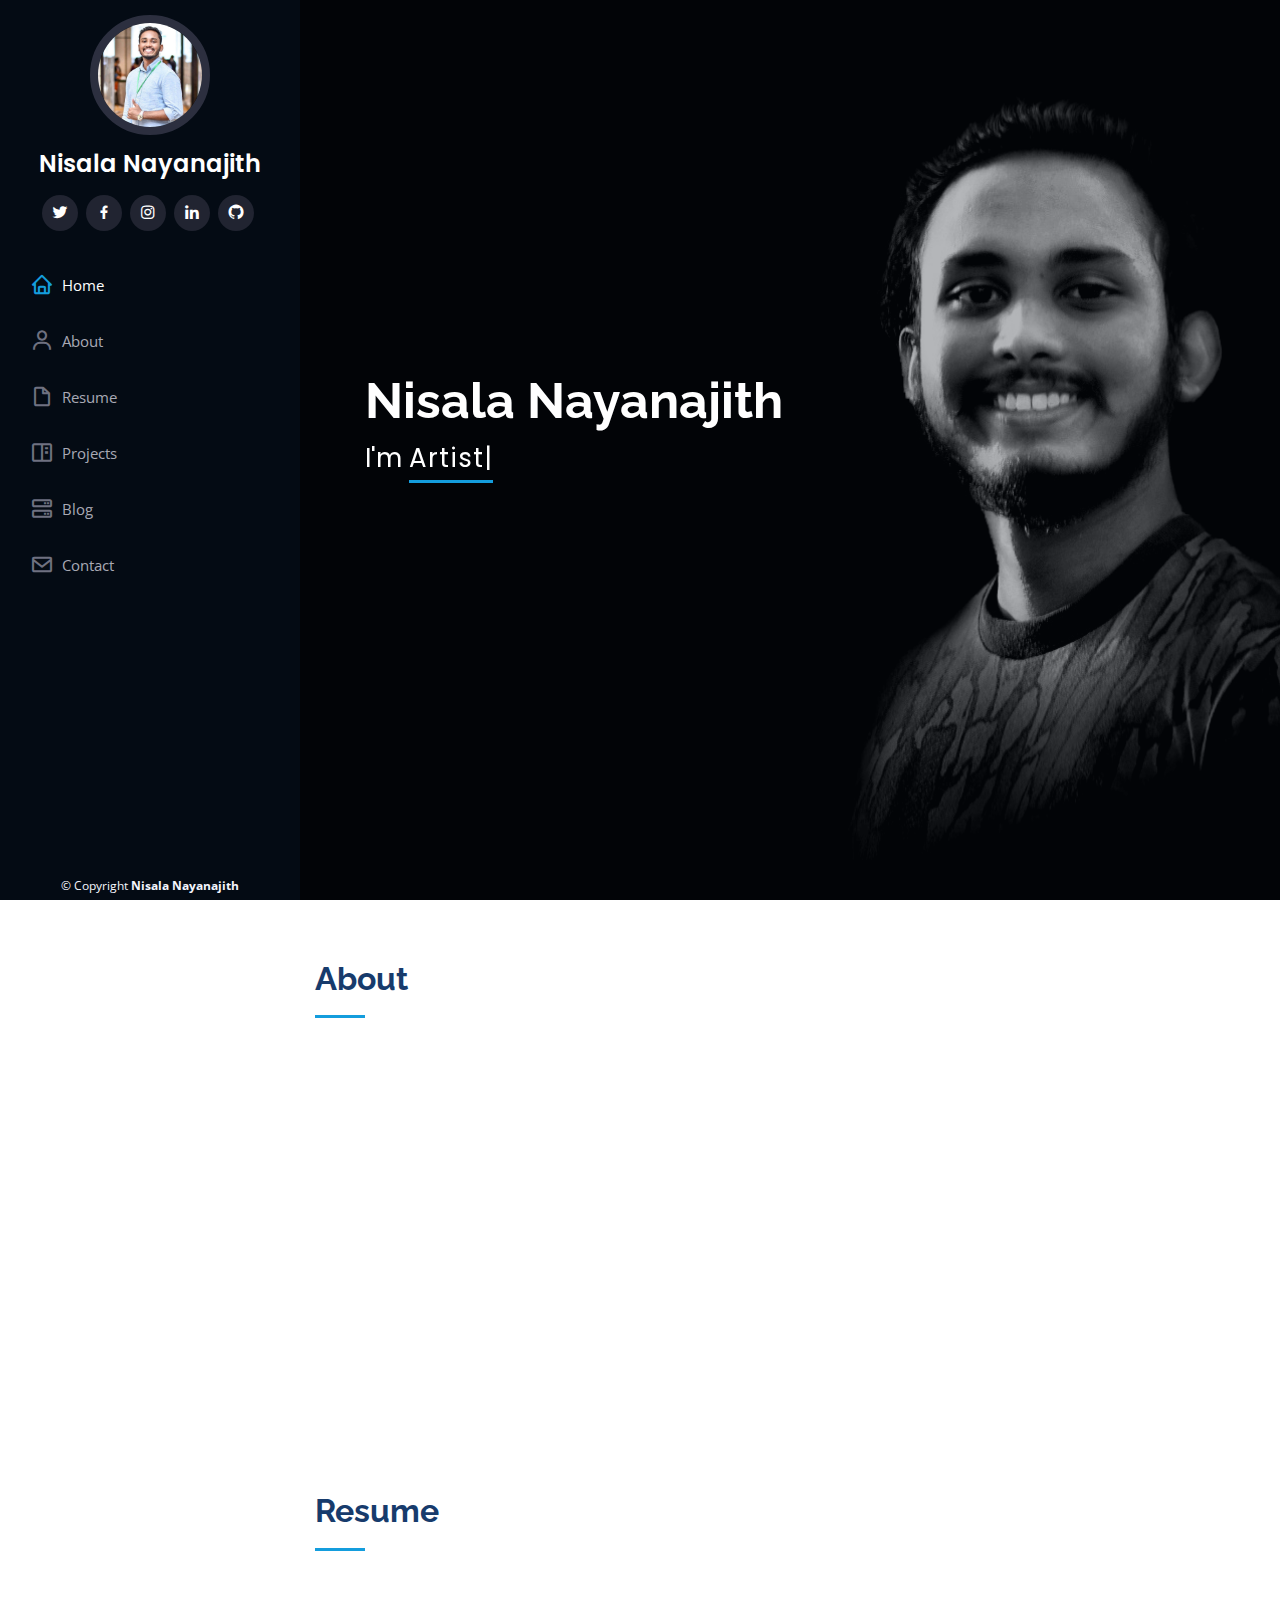
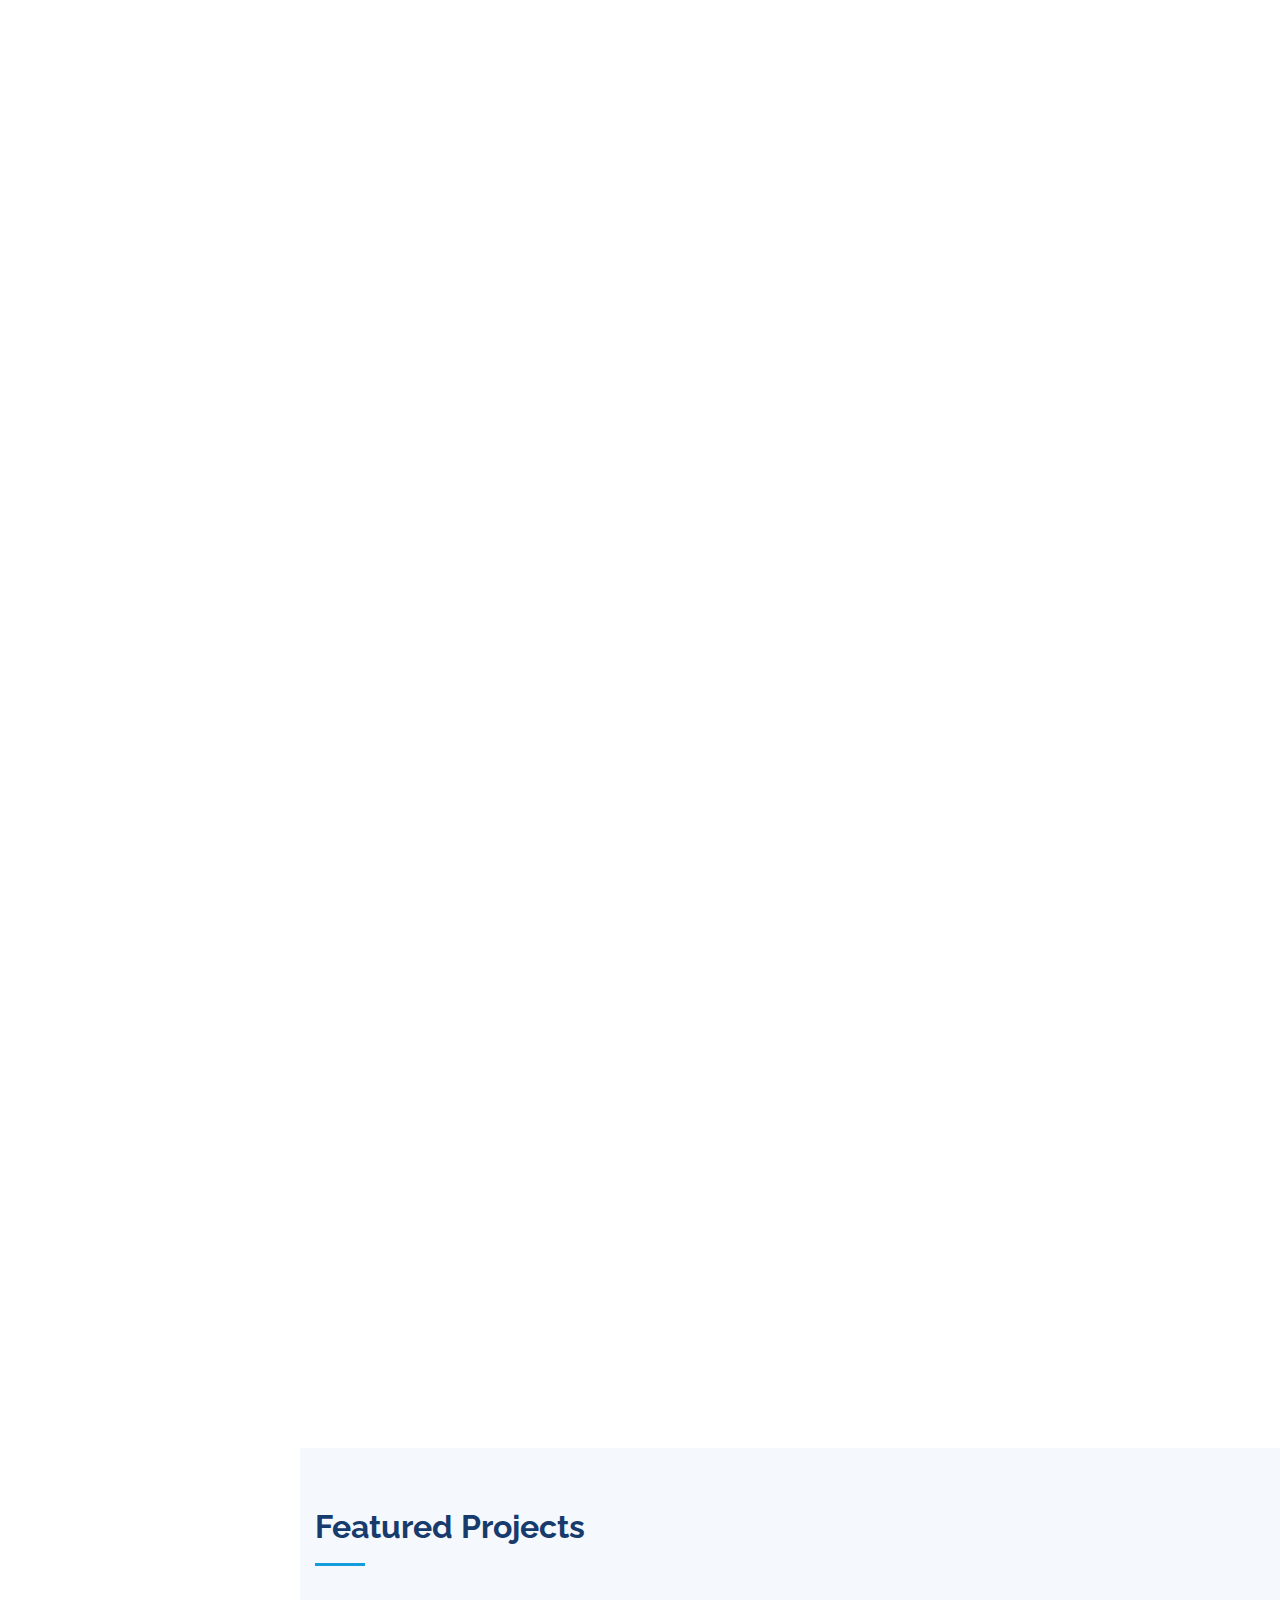
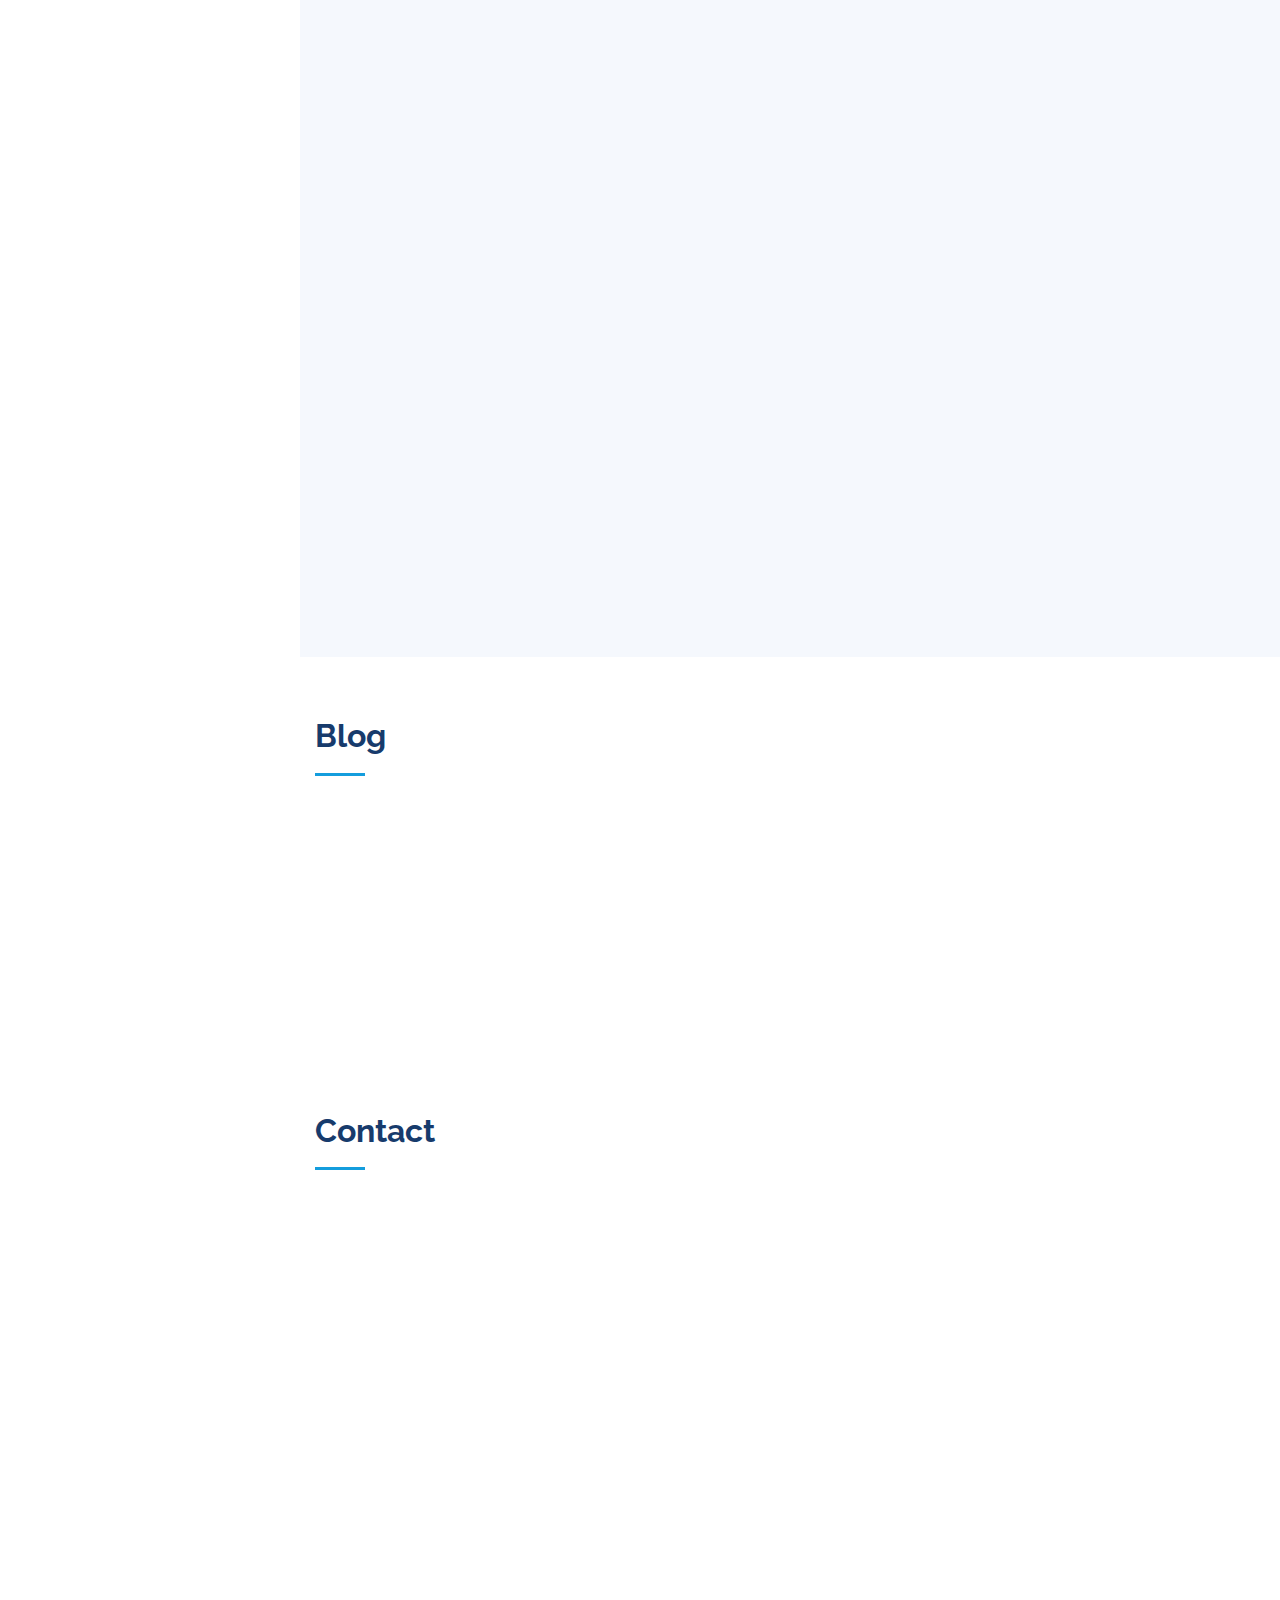
==== index.html @ 91b45dc5 "Add files via upload" ====
<!DOCTYPE html>
<html lang="en">

<head>
  <meta charset="utf-8">
  <meta content="width=device-width, initial-scale=1.0" name="viewport">

  <title>Nisala Nayanajith - Home</title>
  <meta content="" name="description">
  <meta content="" name="keywords">

  <!-- Favicons -->
  <link href="assets/img/bnw.png" rel="icon">
  <link href="assets/img/bnw11.png" rel="Nisala">

  <!-- Google Fonts -->
  <link href="https://fonts.googleapis.com/css?family=Open+Sans:300,300i,400,400i,600,600i,700,700i|Raleway:300,300i,400,400i,500,500i,600,600i,700,700i|Poppins:300,300i,400,400i,500,500i,600,600i,700,700i" rel="stylesheet">

  <!-- Vendor CSS Files -->
  <link href="assets/vendor/bootstrap/css/bootstrap.min.css" rel="stylesheet">
  <link href="assets/vendor/icofont/icofont.min.css" rel="stylesheet">
  <link href="assets/vendor/boxicons/css/boxicons.min.css" rel="stylesheet">
  <link href="assets/vendor/venobox/venobox.css" rel="stylesheet">
  <link href="assets/vendor/owl.carousel/assets/owl.carousel.min.css" rel="stylesheet">
  <link href="assets/vendor/aos/aos.css" rel="stylesheet">

  <!-- Template Main CSS File -->
  <link href="assets/css/style.css" rel="stylesheet">


</head>

<body>

  <!-- ======= Mobile nav toggle button ======= -->
  <button type="button" class="mobile-nav-toggle d-xl-none"><i class="icofont-navigation-menu"></i></button>

  <!-- ======= Header ======= -->
  <header id="header">
    <div class="d-flex flex-column">

      <div class="profile">
        <img src="assets/img/profile-img.jpg" alt="" class="img-fluid rounded-circle">
        <h1 class="text-light"><a href="index.html">Nisala Nayanajith</a></h1>
        <div class="social-links mt-3 text-center">
          <a href="https://twitter.com/Nisala96" class="twitter" target="_blank"><i class="bx bxl-twitter"></i></a>
          <a href="https://www.facebook.com/nisala.nayanajith" class="facebook" target="_blank"><i class="bx bxl-facebook"></i></a>
          <a href="https://www.instagram.com/nisala_nayanajith" class="instagram" target="_blank"><i class="bx bxl-instagram"></i></a>
          <a href="https://www.linkedin.com/in/nisala-nayanajith-a3826479" class="linkedin" target="_blank"><i class="bx bxl-linkedin"></i></a>
          <a href="https://github.com/Nisala123" class="github" target="_blank"><i class="bx bxl-github"></i></a>
        </div>
      </div>

      <nav class="nav-menu">
        <ul>
          <li class="active"><a href="index.html"><i class="bx bx-home"></i> <span>Home</span></a></li>
          <li><a href="#about"><i class="bx bx-user"></i> <span>About</span></a></li>
          <li><a href="#resume"><i class="bx bx-file-blank"></i> <span>Resume</span></a></li>
          <li><a href="#portfolio"><i class="bx bx-book-content"></i> Projects</a></li>
          <li><a href="#services"><i class="bx bx-server"></i> Blog</a></li>
          <li><a href="#contact"><i class="bx bx-envelope"></i> Contact</a></li>

        </ul>
      </nav><!-- .nav-menu -->
      <button type="button" class="mobile-nav-toggle d-xl-none"><i class="icofont-navigation-menu"></i></button>

    </div>
  </header><!-- End Header -->

  <!-- ======= Hero Section ======= -->
  <section id="hero" class="d-flex flex-column justify-content-center align-items-center">
    <div class="hero-container" data-aos="fade-in">
      <h1>Nisala Nayanajith</h1>
      <p>I'm <span class="typed" data-typed-items="Artist, Developer, Freelancer, Writer"></span></p>
    </div>
  </section><!-- End Hero -->

  <main id="main">

    <!-- ======= About Section ======= -->
    <section id="about" class="about">
      <div class="container">

        <div class="section-title">
          <h2>About</h2>
          
        </div>

        <div class="row">
          <div class="col-lg-4" data-aos="fade-right">
            <img src="assets/img/profile-img.jpg" class="img-fluid" alt="">
          </div>
          <div class="col-lg-8 pt-4 pt-lg-0 content" data-aos="fade-left">
            
            
            <div class="col-lg-8 pt-4 pt-lg-0 content" data-aos="fade-left">
              
              <p class="font-italic" style="text-align: justify;">
                I'm an undergraduate student (BICT) (Hons) at Rajarata University of Sri Lanka. 
                President of ATIT Rajarata (Association of Technology IT). Also, I'm a Web developer, 
                Android App Developer, Blog writer, Keyboard player and young improving portrait artist and 
                excellent in common sense with decision making abilities.
              </p> 
                <div class="labels">
                 <span class="label success">Java (Spring Boot)</span>
                 <span class="label success">PHP (Laravel Framework)</span><br><br>
                 <span class="label success">Android development</span>
                <span class="label success">UI/UX Design</span>
                <span class="label success">REACT</span><br><br>
                <span class="label success">HTML5/CSS/Javascript</span>
                <span class="label success">Bootstrap 4</span>
               </div>
            </div>
            
          
          </div>
        </div>

      </div>
    </section><!-- End About Section -->



    <!-- ======= Resume Section ======= -->
    <section id="resume" class="resume">
      <div class="container">

        <div class="section-title">
          <h2>Resume</h2>
        </div>

        <div class="row">
          <div class="col-lg-6" data-aos="fade-up">
            <h3 class="resume-title">Sumary</h3>
            <div class="resume-item pb-0">
              <h4>Nisala Nayanajith</h4>
              <p><em>A Developer who can work with PHP, Android, REACT, Node.js. Especially I am kind of a person that can learn fast anything or adapt to any situation with self-motivation. Also, I am a young portrait artist with a creative soul. </em></p>
            
            </div>

            <h3 class="resume-title">Education</h3>
            <div class="resume-item">
              <h4>Undergraduate at Rajarata University of Sri Lanka</h4>
              <h5>2016 - Present</h5>
              <p><em>(BICT) in Information Communication Technology.</em></p>
            </div>
            <div class="resume-item">
              <h4>Diploma certificate for Computer Hardware course</h4>
              <h5>2013</h5>
              <p><em>National Youth Council</em></p>
            </div>
          </div>
          <div class="col-lg-6" data-aos="fade-up" data-aos-delay="100">
            <h3 class="resume-title">Professional Experience</h3>
            <div class="resume-item">
              <h4>Technical Officer</h4>
              <h5>May 2016–Aug 2016</h5>
              <p><em>Prime Engineering Lanka PVT LTD</em></p>
              
                <p>An engineering service company. I was work with a project that engineering service provides to Airtel company. 
                  Maintaining and fixing the issues of Airtel telecommunication towers.</p>
              
            </div>
            <div class="resume-item">
              <h4>Technician</h4>
              <h5>Sep 2016–Dec 2016</h5>
              <p><em>Abans IT Service Department</em></p>
              <p>Worked as an IT Technician at Abans IT Service Department. 
                Solving all the issues belongs to computers and customer care services.</p>
            </div>
          </div>
          <div class="col-lg-6" data-aos="fade-up">
            <h3 class="resume-title">Activities</h3>
            <div class="resume-item">
              <h4>Participants - Codesprint 4.0 </h4>
              <h5>2019</h5>
              <p><em>IEEE Student Branch of IIT</em></p>
            </div>
            <div class="resume-item">
              <h4>Participants - Global Game Jam Sri Lanka </h4>
              <h5>2020</h5>
              <p><em>Arimac & Unity Sri Lanka</em></p>
            </div>
            <div class="resume-item">
              <h4>Participants - Mobitel’s SMART SRI LANKA Hackathon</h4>
              <h5>2019</h5>
              <p><em>Mobitel Innovation Center</em></p>
            </div>
            <div class="resume-item">
              <h4>Semi Finals - HackX | Inter-University Startup Challange</h4>
              <h5>2019</h5>
              <p><em>University of Kelaniya</em></p>
            </div>
            <div class="resume-item">
              <h4>SIGHT - Peafowls Project </h4>
              <h5>2019</h5>
              <p><em>Cooperative research project with Hong Kong University</em></p>
            </div>
            <div class="resume-item">
              <h4>Participation for “Smart Agriculture Logic and Workshop”</h4>
              <h5>2019</h5>
              <p><em>Movenpick Hotel Colombo</em></p>
            </div>
          </div>

           <div class="col-lg-6" data-aos="fade-up" data-aos-delay="100">  
              <div class="row"> 
                <div class="column">
                  <img src="assets/img/activities/1.jpg" style="width:100%">
                  <img src="assets/img/activities/2.jpg" style="width:100%">
                  <img src="assets/img/activities/3.jpg" style="width:100%">
                  <img src="assets/img/activities/4.jpg" style="width:100%">
                  <img src="assets/img/activities/5.jpg" style="width:100%">
                  <img src="assets/img/activities/6.jpg" style="width:100%">
                  <img src="assets/img/activities/7.jpg" style="width:100%">
                  <img src="assets/img/activities/8.jpg" style="width:100%">
                  <img src="assets/img/activities/9.jpg" style="width:100%">
                </div>
              </div>
            </div>
         
        </div>

      </div>
    </section><!-- End Resume Section -->

    <!-- ======= Portfolio Section ======= -->
    <section id="portfolio" class="portfolio section-bg">
      <div class="container">

        <div class="section-title">
          <h2>Featured Projects</h2>
        </div>

        <div class="row" data-aos="fade-up">
          <div class="col-lg-12 d-flex justify-content-center">
            <ul id="portfolio-flters">
              <li data-filter="*" class="filter-active">All</li>
              <li data-filter=".filter-app">App</li>
              <li data-filter=".filter-card">Exe</li>
              <li data-filter=".filter-web">Web</li>
            </ul>
          </div>
        </div>

        <div class="row portfolio-container" data-aos="fade-up" data-aos-delay="100">

          <div class="col-lg-4 col-md-6 portfolio-item filter-app">
            <div class="portfolio-wrap">
              <img src="assets/img/portfolio/portfolio-1.jpg" class="img-fluid" alt="">
              <div class="portfolio-links">
                <a href="assets/img/portfolio/portfolio-1.jpg" data-gall="portfolioGallery" class="venobox" title="App 1"><i class="bx bx-plus"></i></a>
                <a href="project-details.html" title="More Details"><i class="bx bx-link"></i></a>
              </div>
            </div>
          </div>

          <div class="col-lg-4 col-md-6 portfolio-item filter-web">
            <div class="portfolio-wrap">
              <img src="assets/img/portfolio/portfolio-2.jpg" class="img-fluid" alt="">
              <div class="portfolio-links">
                <a href="assets/img/portfolio/portfolio-2.jpg" data-gall="portfolioGallery" class="venobox" title="Web 3"><i class="bx bx-plus"></i></a>
                <a href="project-details2.html" title="More Details"><i class="bx bx-link"></i></a>
              </div>
            </div>
          </div>

          <div class="col-lg-4 col-md-6 portfolio-item filter-card">
            <div class="portfolio-wrap">
              <img src="assets/img/portfolio/portfolio-4.jpg" class="img-fluid" alt="">
              <div class="portfolio-links">
                <a href="assets/img/portfolio/portfolio-4.jpg" data-gall="portfolioGallery" class="venobox" title="Card 2"><i class="bx bx-plus"></i></a>
                <a href="project-details3.html" title="More Details"><i class="bx bx-link"></i></a>
              </div>
            </div>
          </div>

          <div class="col-lg-4 col-md-6 portfolio-item filter-web">
            <div class="portfolio-wrap">
              <img src="assets/img/portfolio/portfolio-5.jpg" class="img-fluid" alt="">
              <div class="portfolio-links">
                <a href="assets/img/portfolio/portfolio-5.jpg" data-gall="portfolioGallery" class="venobox" title="Web 2"><i class="bx bx-plus"></i></a>
                <a href="project-details4.html" title="More Details"><i class="bx bx-link"></i></a>
              </div>
            </div>
          </div>

         

        </div>

      </div>
    </section><!-- End Portfolio Section -->

    <!-- ======= Services Section ======= -->
    <section id="services" class="services">
      <div class="container">

        <div class="section-title">
          <h2>Blog</h2>
        </div>

        <div class="row">
          <div class="col-lg-4 col-md-6 icon-box" data-aos="fade-up">
            <div class="icon"><i class="icofont-pencil"></i></div>
            <h4 class="title"><a href="https://journal.eeefa.org/2019/10/03/goprohero8/" target="_blank">Web Content Writer and Designer</a></h4>
            <p class="description">EEEFA - Empowering Equal Education for All</p>
            <img src="assets/img/portfolio/article1.jpg" class="img-fluid" alt="">
            <div class="portfolio-links">
              <a href="https://journal.eeefa.org/2019/10/03/goprohero8/" title="More Details" target="_blank"><i class="bx bx-link"></i></a>
            </div>
          </div>
          
        </div>

      </div>
    </section><!-- End Services Section -->

    <!-- ======= Contact Section ======= -->
    <section id="contact" class="contact">
      <div class="container">

        <div class="section-title">
          <h2>Contact</h2>
        </div>

        <div class="row" data-aos="fade-in">

          <div class="col-lg-5 d-flex align-items-stretch">
            <div class="info">
              <div class="address">
                <i class="icofont-google-map"></i>
                <h4>Location:</h4>
                <p>Piliyandala, Colombo, Sri Lanka</p>
              </div>

              <div class="email">
                <i class="icofont-envelope"></i>
                <h4>Email:</h4>
                <p>nisalanayanajith123@gmail.com</p>
              </div>

              <div class="phone">
                <i class="icofont-phone"></i>
                <h4>Call:</h4>
                <p>+94 71 79 72 463</p>
              </div>

              <iframe src="https://www.google.com/maps/embed?pb=!1m18!1m12!1m3!1d63389.39078839419!2d79.90128971978807!3d6.789689324441973!2m3!1f0!2f0!3f0!3m2!1i1024!2i768!4f13.1!3m3!1m2!1s0x3ae24f91d281cc5d%3A0xea4b2fcd3ce0e74e!2sPiliyandala!5e0!3m2!1sen!2slk!4v1606382629806!5m2!1sen!2slk" frameborder="0" style="border:0; width: 100%; height: 290px;" allowfullscreen></iframe>
            </div>

          </div>

          <div class="col-lg-7 mt-5 mt-lg-0 d-flex align-items-stretch">
            <form action="https://formspree.io/f/xvovbkyz" method="post" role="form" >
              <div class="form-row">
                <div class="form-group col-md-6">
                  <label for="name">Your Name</label>
                  <input type="text" name="name" class="form-control" id="name" data-rule="minlen:4" data-msg="Please enter at least 4 chars" />
                  
                </div>
                <div class="form-group col-md-6">
                  <label for="name">Your Email</label>
                  <input type="email" class="form-control" name="email" id="email" data-rule="email" data-msg="Please enter a valid email" />
                  
                </div>
              </div>
              <div class="form-group">
                <label for="name">Subject</label>
                <input type="text" class="form-control" name="subject" id="subject" data-rule="minlen:4" data-msg="Please enter at least 8 chars of subject" />
                
              </div>
              <div class="form-group">
                <label for="name">Message</label>
                <textarea class="form-control" name="message" rows="10" data-rule="required" data-msg="Please write something for us"></textarea>
                
              </div>
          
              <div><button type="submit" class="button">Send Message</button></div>
            </form>
          </div>

        </div>

      </div>
    </section><!-- End Contact Section -->
    <!-- ======= Footer ======= -->
  <footer id="footer">
    <div class="container">
      <div class="copyright">
        &copy; Copyright <strong><span>Nisala Nayanajith</span></strong>
      </div>
    </div>
  </footer>
  
  <!-- End  Footer -->


  </main><!-- End #main -->

  

  <a href="#" class="back-to-top"><i class="icofont-simple-up"></i></a>

  <!-- Vendor JS Files -->
  <script src="assets/vendor/jquery/jquery.min.js"></script>
  <script src="assets/vendor/bootstrap/js/bootstrap.bundle.min.js"></script>
  <script src="assets/vendor/jquery.easing/jquery.easing.min.js"></script>
  <script src="assets/vendor/php-email-form/validate.js"></script>
  <script src="assets/vendor/waypoints/jquery.waypoints.min.js"></script>
  <script src="assets/vendor/counterup/counterup.min.js"></script>
  <script src="assets/vendor/isotope-layout/isotope.pkgd.min.js"></script>
  <script src="assets/vendor/venobox/venobox.min.js"></script>
  <script src="assets/vendor/owl.carousel/owl.carousel.min.js"></script>
  <script src="assets/vendor/typed.js/typed.min.js"></script>
  <script src="assets/vendor/aos/aos.js"></script>

  <!-- Template Main JS File -->
  <script src="assets/js/main.js"></script>

</body>

</html>
---- assets/vendor/venobox/venobox.css ----
/* ------ venobox.css --------*/
.vbox-overlay *, .vbox-overlay *:before, .vbox-overlay *:after{
    -webkit-backface-visibility: hidden;
    -webkit-box-sizing:border-box;
    -moz-box-sizing:border-box;
    box-sizing:border-box;
}
.vbox-overlay * { 
    -webkit-backface-visibility: visible;
    backface-visibility: visible;
}
.vbox-overlay{
    display: -webkit-flex;
    display: flex;
    -webkit-flex-direction: column;
    flex-direction: column;
    -webkit-justify-content: center;
    justify-content: center;
    -webkit-align-items: center;
    align-items: center;
    position: fixed;
    left: 0;
    top: 0;
    bottom: 0;
    right: 0;
    z-index: 999999;
}

/* ----- navigation ----- */
.vbox-title{
    width: 100%;
    height: 40px;
    float: left;
    text-align: center;
    line-height: 28px;
    font-size: 12px;
    padding: 6px 50px;
    overflow: hidden;
    position: fixed;
    display: none;
    left: 0;
    z-index: 89;
}
.vbox-close{
    cursor: pointer;
    position: fixed;
    top: -1px;
    right: 0;
    width: 50px;
    height: 40px;
    padding: 6px;
    display: block;
    background-position:10px center;
    overflow: hidden;
    font-size: 24px;
    line-height: 1;
    text-align: center;
    z-index: 99;
}
.vbox-left{
    cursor: pointer;
    position: fixed;
    left: 0;
    height: 40px;
    overflow: hidden;
    line-height: 28px;
    font-size: 12px;
    z-index: 99;
    display: flex;
    align-items:center;
}
.vbox-num{
    display: inline-block;
    margin: 6px 0 6px 15px;
}
/* ----- Social share ----- */
.vbox-share{
    line-height: 28px;
    font-size: 12px;
    overflow: hidden;
    position: fixed;
    left: 0;
    z-index: 98;
    display: flex;
    align-items:center;
    justify-content: center;
    width: 100%;
    text-align: center;
}
.vbox-share svg{
    max-height: 28px;
    width: 28px;
    z-index: 10;
    margin-left: 12px;
    margin-top: 6px;
    margin-bottom: 6px;
    vertical-align: middle;
}


/* ----- navigation ARROWS ----- */
.vbox-next, .vbox-prev{
    position: fixed;
    top: 50%;
    margin-top: -15px;
    overflow: hidden;
    cursor: pointer;
    display: block;
    width: 45px;
    height: 45px;
    z-index: 99;
}
.vbox-next span, .vbox-prev span{
    position: relative;
    width: 20px;
    height: 20px;
    border: 2px solid transparent;
    border-top-color: #B6B6B6;
    border-right-color: #B6B6B6;
    text-indent: -100px;
    position: absolute;
    top: 8px;
    display: block;
}
.vbox-prev{
    left: 15px;
}
.vbox-next{
    right: 15px;
}
.vbox-prev span{
    left: 10px;
    -ms-transform: rotate(-135deg);
    -webkit-transform: rotate(-135deg);
    transform: rotate(-135deg);
}
.vbox-next span{
    -ms-transform: rotate(45deg);
    -webkit-transform: rotate(45deg);
    transform: rotate(45deg);
    right: 10px;
}
/* ------- inline window ------ */
.vbox-inline{
    width: 420px;
    height: 315px;
    height: 70vh;
    padding: 10px;
    background: #fff;
    margin: 0 auto;
    overflow: auto;
    text-align: left;
}
/* ------- Video & iFrames window ------ */
.venoframe{
    max-width: 100%;
    width: 100%;
    border: none;
    width: 100%;
    height: 260px;
    height: 70vh;
}
.venoframe.vbvid{
    height: 260px;
}
@media (min-width: 768px) {
    .venoframe, .vbox-inline{
        width: 90%;
        height: 360px;
        height: 70vh;
    }
    .venoframe.vbvid{
        width: 640px;
        height: 360px;
    }
}
@media (min-width: 992px) {
    .venoframe, .vbox-inline{
        max-width: 1200px;
        width: 80%;
        height: 540px;
        height: 70vh;
    }
    .venoframe.vbvid{
        width: 960px;
        height: 540px;
    }
}
/* 
Please do NOT edit this part! 
or at least read this note: http://i.imgur.com/7C0ws9e.gif
*/
.vbox-open{
    overflow: hidden;
}
.vbox-container{
    position: absolute;
    left: 0;
    right: 0;
    top: 0;
    bottom: 0;
    overflow-x: hidden;
    overflow-y: scroll;
    overflow-scrolling: touch;
    -webkit-overflow-scrolling: touch;
    z-index: 20;
    max-height: 100%;

}

.vbox-content{
    text-align: center;
    float: left;
    width: 100%;
    position: relative;
    overflow: hidden;
    padding: 20px 4%;
}
.vbox-container img{
    max-width: 100%;
    height: auto;
}
.vbox-figlio{
    box-shadow: 0 0 12px rgba(0,0,0,0.19), 0 6px 6px rgba(0,0,0,0.23);
    max-width: 100%;
    text-align: initial;
}
img.vbox-figlio{
    -webkit-user-select: none;
-khtml-user-select: none;
-moz-user-select: none;
-o-user-select: none;
user-select: none;
}
.vbox-content.swipe-left{
    margin-left: -200px !important;
}
.vbox-content.swipe-right{
    margin-left: 200px !important;
}
.vbox-animated{
    webkit-transition: margin 300ms ease-out;
    transition: margin 300ms ease-out;
}

/* ---------- preloader ----------
 * SPINKIT 
 * http://tobiasahlin.com/spinkit/
-------------------------------- */
.sk-double-bounce,.sk-rotating-plane{width:40px;height:40px;margin:40px auto}.sk-rotating-plane{background-color:#333;-webkit-animation:sk-rotatePlane 1.2s infinite ease-in-out;animation:sk-rotatePlane 1.2s infinite ease-in-out}@-webkit-keyframes sk-rotatePlane{0%{-webkit-transform:perspective(120px) rotateX(0) rotateY(0);transform:perspective(120px) rotateX(0) rotateY(0)}50%{-webkit-transform:perspective(120px) rotateX(-180.1deg) rotateY(0);transform:perspective(120px) rotateX(-180.1deg) rotateY(0)}100%{-webkit-transform:perspective(120px) rotateX(-180deg) rotateY(-179.9deg);transform:perspective(120px) rotateX(-180deg) rotateY(-179.9deg)}}@keyframes sk-rotatePlane{0%{-webkit-transform:perspective(120px) rotateX(0) rotateY(0);transform:perspective(120px) rotateX(0) rotateY(0)}50%{-webkit-transform:perspective(120px) rotateX(-180.1deg) rotateY(0);transform:perspective(120px) rotateX(-180.1deg) rotateY(0)}100%{-webkit-transform:perspective(120px) rotateX(-180deg) rotateY(-179.9deg);transform:perspective(120px) rotateX(-180deg) rotateY(-179.9deg)}}.sk-double-bounce{position:relative}.sk-double-bounce .sk-child{width:100%;height:100%;border-radius:50%;background-color:#333;opacity:.6;position:absolute;top:0;left:0;-webkit-animation:sk-doubleBounce 2s infinite ease-in-out;animation:sk-doubleBounce 2s infinite ease-in-out}.sk-chasing-dots .sk-child,.sk-spinner-pulse,.sk-three-bounce .sk-child{background-color:#333;border-radius:100%}.sk-double-bounce .sk-double-bounce2{-webkit-animation-delay:-1s;animation-delay:-1s}@-webkit-keyframes sk-doubleBounce{0%,100%{-webkit-transform:scale(0);transform:scale(0)}50%{-webkit-transform:scale(1);transform:scale(1)}}@keyframes sk-doubleBounce{0%,100%{-webkit-transform:scale(0);transform:scale(0)}50%{-webkit-transform:scale(1);transform:scale(1)}}.sk-wave{margin:40px auto;width:50px;height:40px;text-align:center;font-size:10px}.sk-wave .sk-rect{background-color:#333;height:100%;width:6px;display:inline-block;-webkit-animation:sk-waveStretchDelay 1.2s infinite ease-in-out;animation:sk-waveStretchDelay 1.2s infinite ease-in-out}.sk-wave .sk-rect1{-webkit-animation-delay:-1.2s;animation-delay:-1.2s}.sk-wave .sk-rect2{-webkit-animation-delay:-1.1s;animation-delay:-1.1s}.sk-wave .sk-rect3{-webkit-animation-delay:-1s;animation-delay:-1s}.sk-wave .sk-rect4{-webkit-animation-delay:-.9s;animation-delay:-.9s}.sk-wave .sk-rect5{-webkit-animation-delay:-.8s;animation-delay:-.8s}@-webkit-keyframes sk-waveStretchDelay{0%,100%,40%{-webkit-transform:scaleY(.4);transform:scaleY(.4)}20%{-webkit-transform:scaleY(1);transform:scaleY(1)}}@keyframes sk-waveStretchDelay{0%,100%,40%{-webkit-transform:scaleY(.4);transform:scaleY(.4)}20%{-webkit-transform:scaleY(1);transform:scaleY(1)}}.sk-wandering-cubes{margin:40px auto;width:40px;height:40px;position:relative}.sk-wandering-cubes .sk-cube{background-color:#333;width:10px;height:10px;position:absolute;top:0;left:0;-webkit-animation:sk-wanderingCube 1.8s ease-in-out -1.8s infinite both;animation:sk-wanderingCube 1.8s ease-in-out -1.8s infinite both}.sk-chasing-dots,.sk-spinner-pulse{width:40px;height:40px;margin:40px auto}.sk-wandering-cubes .sk-cube2{-webkit-animation-delay:-.9s;animation-delay:-.9s}@-webkit-keyframes sk-wanderingCube{0%{-webkit-transform:rotate(0);transform:rotate(0)}25%{-webkit-transform:translateX(30px) rotate(-90deg) scale(.5);transform:translateX(30px) rotate(-90deg) scale(.5)}50%{-webkit-transform:translateX(30px) translateY(30px) rotate(-179deg);transform:translateX(30px) translateY(30px) rotate(-179deg)}50.1%{-webkit-transform:translateX(30px) translateY(30px) rotate(-180deg);transform:translateX(30px) translateY(30px) rotate(-180deg)}75%{-webkit-transform:translateX(0) translateY(30px) rotate(-270deg) scale(.5);transform:translateX(0) translateY(30px) rotate(-270deg) scale(.5)}100%{-webkit-transform:rotate(-360deg);transform:rotate(-360deg)}}@keyframes sk-wanderingCube{0%{-webkit-transform:rotate(0);transform:rotate(0)}25%{-webkit-transform:translateX(30px) rotate(-90deg) scale(.5);transform:translateX(30px) rotate(-90deg) scale(.5)}50%{-webkit-transform:translateX(30px) translateY(30px) rotate(-179deg);transform:translateX(30px) translateY(30px) rotate(-179deg)}50.1%{-webkit-transform:translateX(30px) translateY(30px) rotate(-180deg);transform:translateX(30px) translateY(30px) rotate(-180deg)}75%{-webkit-transform:translateX(0) translateY(30px) rotate(-270deg) scale(.5);transform:translateX(0) translateY(30px) rotate(-270deg) scale(.5)}100%{-webkit-transform:rotate(-360deg);transform:rotate(-360deg)}}.sk-spinner-pulse{-webkit-animation:sk-pulseScaleOut 1s infinite ease-in-out;animation:sk-pulseScaleOut 1s infinite ease-in-out}@-webkit-keyframes sk-pulseScaleOut{0%{-webkit-transform:scale(0);transform:scale(0)}100%{-webkit-transform:scale(1);transform:scale(1);opacity:0}}@keyframes sk-pulseScaleOut{0%{-webkit-transform:scale(0);transform:scale(0)}100%{-webkit-transform:scale(1);transform:scale(1);opacity:0}}.sk-chasing-dots{position:relative;text-align:center;-webkit-animation:sk-chasingDotsRotate 2s infinite linear;animation:sk-chasingDotsRotate 2s infinite linear}.sk-chasing-dots .sk-child{width:60%;height:60%;display:inline-block;position:absolute;top:0;-webkit-animation:sk-chasingDotsBounce 2s infinite ease-in-out;animation:sk-chasingDotsBounce 2s infinite ease-in-out}.sk-chasing-dots .sk-dot2{top:auto;bottom:0;-webkit-animation-delay:-1s;animation-delay:-1s}@-webkit-keyframes sk-chasingDotsRotate{100%{-webkit-transform:rotate(360deg);transform:rotate(360deg)}}@keyframes sk-chasingDotsRotate{100%{-webkit-transform:rotate(360deg);transform:rotate(360deg)}}@-webkit-keyframes sk-chasingDotsBounce{0%,100%{-webkit-transform:scale(0);transform:scale(0)}50%{-webkit-transform:scale(1);transform:scale(1)}}@keyframes sk-chasingDotsBounce{0%,100%{-webkit-transform:scale(0);transform:scale(0)}50%{-webkit-transform:scale(1);transform:scale(1)}}.sk-three-bounce{margin:40px auto;width:80px;text-align:center}.sk-three-bounce .sk-child{width:20px;height:20px;display:inline-block;-webkit-animation:sk-three-bounce 1.4s ease-in-out 0s infinite both;animation:sk-three-bounce 1.4s ease-in-out 0s infinite both}.sk-circle .sk-child:before,.sk-fading-circle .sk-circle:before{display:block;border-radius:100%;content:'';background-color:#333}.sk-three-bounce .sk-bounce1{-webkit-animation-delay:-.32s;animation-delay:-.32s}.sk-three-bounce .sk-bounce2{-webkit-animation-delay:-.16s;animation-delay:-.16s}@-webkit-keyframes sk-three-bounce{0%,100%,80%{-webkit-transform:scale(0);transform:scale(0)}40%{-webkit-transform:scale(1);transform:scale(1)}}@keyframes sk-three-bounce{0%,100%,80%{-webkit-transform:scale(0);transform:scale(0)}40%{-webkit-transform:scale(1);transform:scale(1)}}.sk-circle{margin:40px auto;width:40px;height:40px;position:relative}.sk-circle .sk-child{width:100%;height:100%;position:absolute;left:0;top:0}.sk-circle .sk-child:before{margin:0 auto;width:15%;height:15%;-webkit-animation:sk-circleBounceDelay 1.2s infinite ease-in-out both;animation:sk-circleBounceDelay 1.2s infinite ease-in-out both}.sk-circle .sk-circle2{-webkit-transform:rotate(30deg);-ms-transform:rotate(30deg);transform:rotate(30deg)}.sk-circle .sk-circle3{-webkit-transform:rotate(60deg);-ms-transform:rotate(60deg);transform:rotate(60deg)}.sk-circle .sk-circle4{-webkit-transform:rotate(90deg);-ms-transform:rotate(90deg);transform:rotate(90deg)}.sk-circle .sk-circle5{-webkit-transform:rotate(120deg);-ms-transform:rotate(120deg);transform:rotate(120deg)}.sk-circle .sk-circle6{-webkit-transform:rotate(150deg);-ms-transform:rotate(150deg);transform:rotate(150deg)}.sk-circle .sk-circle7{-webkit-transform:rotate(180deg);-ms-transform:rotate(180deg);transform:rotate(180deg)}.sk-circle .sk-circle8{-webkit-transform:rotate(210deg);-ms-transform:rotate(210deg);transform:rotate(210deg)}.sk-circle .sk-circle9{-webkit-transform:rotate(240deg);-ms-transform:rotate(240deg);transform:rotate(240deg)}.sk-circle .sk-circle10{-webkit-transform:rotate(270deg);-ms-transform:rotate(270deg);transform:rotate(270deg)}.sk-circle .sk-circle11{-webkit-transform:rotate(300deg);-ms-transform:rotate(300deg);transform:rotate(300deg)}.sk-circle .sk-circle12{-webkit-transform:rotate(330deg);-ms-transform:rotate(330deg);transform:rotate(330deg)}.sk-circle .sk-circle2:before{-webkit-animation-delay:-1.1s;animation-delay:-1.1s}.sk-circle .sk-circle3:before{-webkit-animation-delay:-1s;animation-delay:-1s}.sk-circle .sk-circle4:before{-webkit-animation-delay:-.9s;animation-delay:-.9s}.sk-circle .sk-circle5:before{-webkit-animation-delay:-.8s;animation-delay:-.8s}.sk-circle .sk-circle6:before{-webkit-animation-delay:-.7s;animation-delay:-.7s}.sk-circle .sk-circle7:before{-webkit-animation-delay:-.6s;animation-delay:-.6s}.sk-circle .sk-circle8:before{-webkit-animation-delay:-.5s;animation-delay:-.5s}.sk-circle .sk-circle9:before{-webkit-animation-delay:-.4s;animation-delay:-.4s}.sk-circle .sk-circle10:before{-webkit-animation-delay:-.3s;animation-delay:-.3s}.sk-circle .sk-circle11:before{-webkit-animation-delay:-.2s;animation-delay:-.2s}.sk-circle .sk-circle12:before{-webkit-animation-delay:-.1s;animation-delay:-.1s}@-webkit-keyframes sk-circleBounceDelay{0%,100%,80%{-webkit-transform:scale(0);transform:scale(0)}40%{-webkit-transform:scale(1);transform:scale(1)}}@keyframes sk-circleBounceDelay{0%,100%,80%{-webkit-transform:scale(0);transform:scale(0)}40%{-webkit-transform:scale(1);transform:scale(1)}}.sk-cube-grid{width:40px;height:40px;margin:40px auto}.sk-cube-grid .sk-cube{width:33.33%;height:33.33%;background-color:#333;float:left;-webkit-animation:sk-cubeGridScaleDelay 1.3s infinite ease-in-out;animation:sk-cubeGridScaleDelay 1.3s infinite ease-in-out}.sk-cube-grid .sk-cube1{-webkit-animation-delay:.2s;animation-delay:.2s}.sk-cube-grid .sk-cube2{-webkit-animation-delay:.3s;animation-delay:.3s}.sk-cube-grid .sk-cube3{-webkit-animation-delay:.4s;animation-delay:.4s}.sk-cube-grid .sk-cube4{-webkit-animation-delay:.1s;animation-delay:.1s}.sk-cube-grid .sk-cube5{-webkit-animation-delay:.2s;animation-delay:.2s}.sk-cube-grid .sk-cube6{-webkit-animation-delay:.3s;animation-delay:.3s}.sk-cube-grid .sk-cube7{-webkit-animation-delay:0ms;animation-delay:0ms}.sk-cube-grid .sk-cube8{-webkit-animation-delay:.1s;animation-delay:.1s}.sk-cube-grid .sk-cube9{-webkit-animation-delay:.2s;animation-delay:.2s}@-webkit-keyframes sk-cubeGridScaleDelay{0%,100%,70%{-webkit-transform:scale3D(1,1,1);transform:scale3D(1,1,1)}35%{-webkit-transform:scale3D(0,0,1);transform:scale3D(0,0,1)}}@keyframes sk-cubeGridScaleDelay{0%,100%,70%{-webkit-transform:scale3D(1,1,1);transform:scale3D(1,1,1)}35%{-webkit-transform:scale3D(0,0,1);transform:scale3D(0,0,1)}}.sk-fading-circle{margin:40px auto;width:40px;height:40px;position:relative}.sk-fading-circle .sk-circle{width:100%;height:100%;position:absolute;left:0;top:0}.sk-fading-circle .sk-circle:before{margin:0 auto;width:15%;height:15%;-webkit-animation:sk-circleFadeDelay 1.2s infinite ease-in-out both;animation:sk-circleFadeDelay 1.2s infinite ease-in-out both}.sk-fading-circle .sk-circle2{-webkit-transform:rotate(30deg);-ms-transform:rotate(30deg);transform:rotate(30deg)}.sk-fading-circle .sk-circle3{-webkit-transform:rotate(60deg);-ms-transform:rotate(60deg);transform:rotate(60deg)}.sk-fading-circle .sk-circle4{-webkit-transform:rotate(90deg);-ms-transform:rotate(90deg);transform:rotate(90deg)}.sk-fading-circle .sk-circle5{-webkit-transform:rotate(120deg);-ms-transform:rotate(120deg);transform:rotate(120deg)}.sk-fading-circle .sk-circle6{-webkit-transform:rotate(150deg);-ms-transform:rotate(150deg);transform:rotate(150deg)}.sk-fading-circle .sk-circle7{-webkit-transform:rotate(180deg);-ms-transform:rotate(180deg);transform:rotate(180deg)}.sk-fading-circle .sk-circle8{-webkit-transform:rotate(210deg);-ms-transform:rotate(210deg);transform:rotate(210deg)}.sk-fading-circle .sk-circle9{-webkit-transform:rotate(240deg);-ms-transform:rotate(240deg);transform:rotate(240deg)}.sk-fading-circle .sk-circle10{-webkit-transform:rotate(270deg);-ms-transform:rotate(270deg);transform:rotate(270deg)}.sk-fading-circle .sk-circle11{-webkit-transform:rotate(300deg);-ms-transform:rotate(300deg);transform:rotate(300deg)}.sk-fading-circle .sk-circle12{-webkit-transform:rotate(330deg);-ms-transform:rotate(330deg);transform:rotate(330deg)}.sk-fading-circle .sk-circle2:before{-webkit-animation-delay:-1.1s;animation-delay:-1.1s}.sk-fading-circle .sk-circle3:before{-webkit-animation-delay:-1s;animation-delay:-1s}.sk-fading-circle .sk-circle4:before{-webkit-animation-delay:-.9s;animation-delay:-.9s}.sk-fading-circle .sk-circle5:before{-webkit-animation-delay:-.8s;animation-delay:-.8s}.sk-fading-circle .sk-circle6:before{-webkit-animation-delay:-.7s;animation-delay:-.7s}.sk-fading-circle .sk-circle7:before{-webkit-animation-delay:-.6s;animation-delay:-.6s}.sk-fading-circle .sk-circle8:before{-webkit-animation-delay:-.5s;animation-delay:-.5s}.sk-fading-circle .sk-circle9:before{-webkit-animation-delay:-.4s;animation-delay:-.4s}.sk-fading-circle .sk-circle10:before{-webkit-animation-delay:-.3s;animation-delay:-.3s}.sk-fading-circle .sk-circle11:before{-webkit-animation-delay:-.2s;animation-delay:-.2s}.sk-fading-circle .sk-circle12:before{-webkit-animation-delay:-.1s;animation-delay:-.1s}@-webkit-keyframes sk-circleFadeDelay{0%,100%,39%{opacity:0}40%{opacity:1}}@keyframes sk-circleFadeDelay{0%,100%,39%{opacity:0}40%{opacity:1}}.sk-folding-cube{margin:40px auto;width:40px;height:40px;position:relative;-webkit-transform:rotateZ(45deg);transform:rotateZ(45deg)}.sk-folding-cube .sk-cube{float:left;width:50%;height:50%;position:relative;-webkit-transform:scale(1.1);-ms-transform:scale(1.1);transform:scale(1.1)}.sk-folding-cube .sk-cube:before{content:'';position:absolute;top:0;left:0;width:100%;height:100%;background-color:#333;-webkit-animation:sk-foldCubeAngle 2.4s infinite linear both;animation:sk-foldCubeAngle 2.4s infinite linear both;-webkit-transform-origin:100% 100%;-ms-transform-origin:100% 100%;transform-origin:100% 100%}.sk-folding-cube .sk-cube2{-webkit-transform:scale(1.1) rotateZ(90deg);transform:scale(1.1) rotateZ(90deg)}.sk-folding-cube .sk-cube3{-webkit-transform:scale(1.1) rotateZ(180deg);transform:scale(1.1) rotateZ(180deg)}.sk-folding-cube .sk-cube4{-webkit-transform:scale(1.1) rotateZ(270deg);transform:scale(1.1) rotateZ(270deg)}.sk-folding-cube .sk-cube2:before{-webkit-animation-delay:.3s;animation-delay:.3s}.sk-folding-cube .sk-cube3:before{-webkit-animation-delay:.6s;animation-delay:.6s}.sk-folding-cube .sk-cube4:before{-webkit-animation-delay:.9s;animation-delay:.9s}@-webkit-keyframes sk-foldCubeAngle{0%,10%{-webkit-transform:perspective(140px) rotateX(-180deg);transform:perspective(140px) rotateX(-180deg);opacity:0}25%,75%{-webkit-transform:perspective(140px) rotateX(0);transform:perspective(140px) rotateX(0);opacity:1}100%,90%{-webkit-transform:perspective(140px) rotateY(180deg);transform:perspective(140px) rotateY(180deg);opacity:0}}@keyframes sk-foldCubeAngle{0%,10%{-webkit-transform:perspective(140px) rotateX(-180deg);transform:perspective(140px) rotateX(-180deg);opacity:0}25%,75%{-webkit-transform:perspective(140px) rotateX(0);transform:perspective(140px) rotateX(0);opacity:1}100%,90%{-webkit-transform:perspective(140px) rotateY(180deg);transform:perspective(140px) rotateY(180deg);opacity:0}}
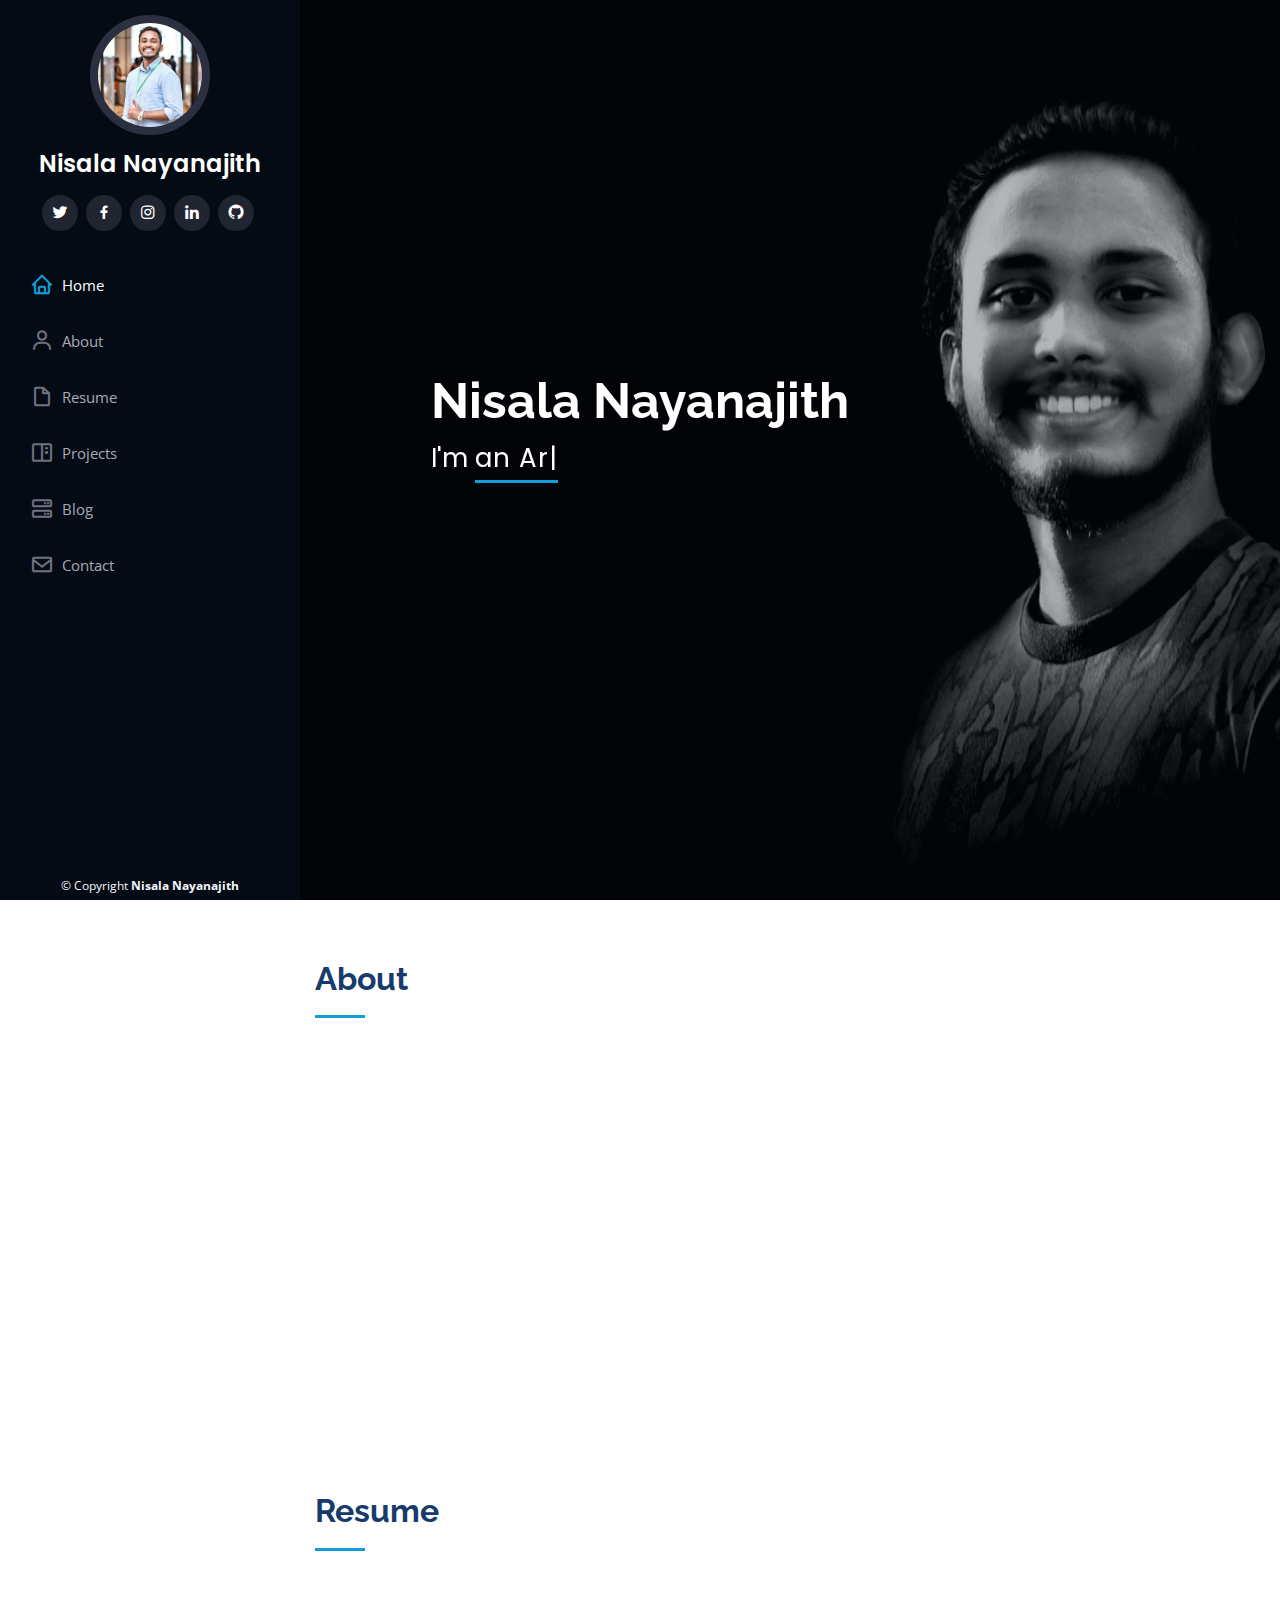
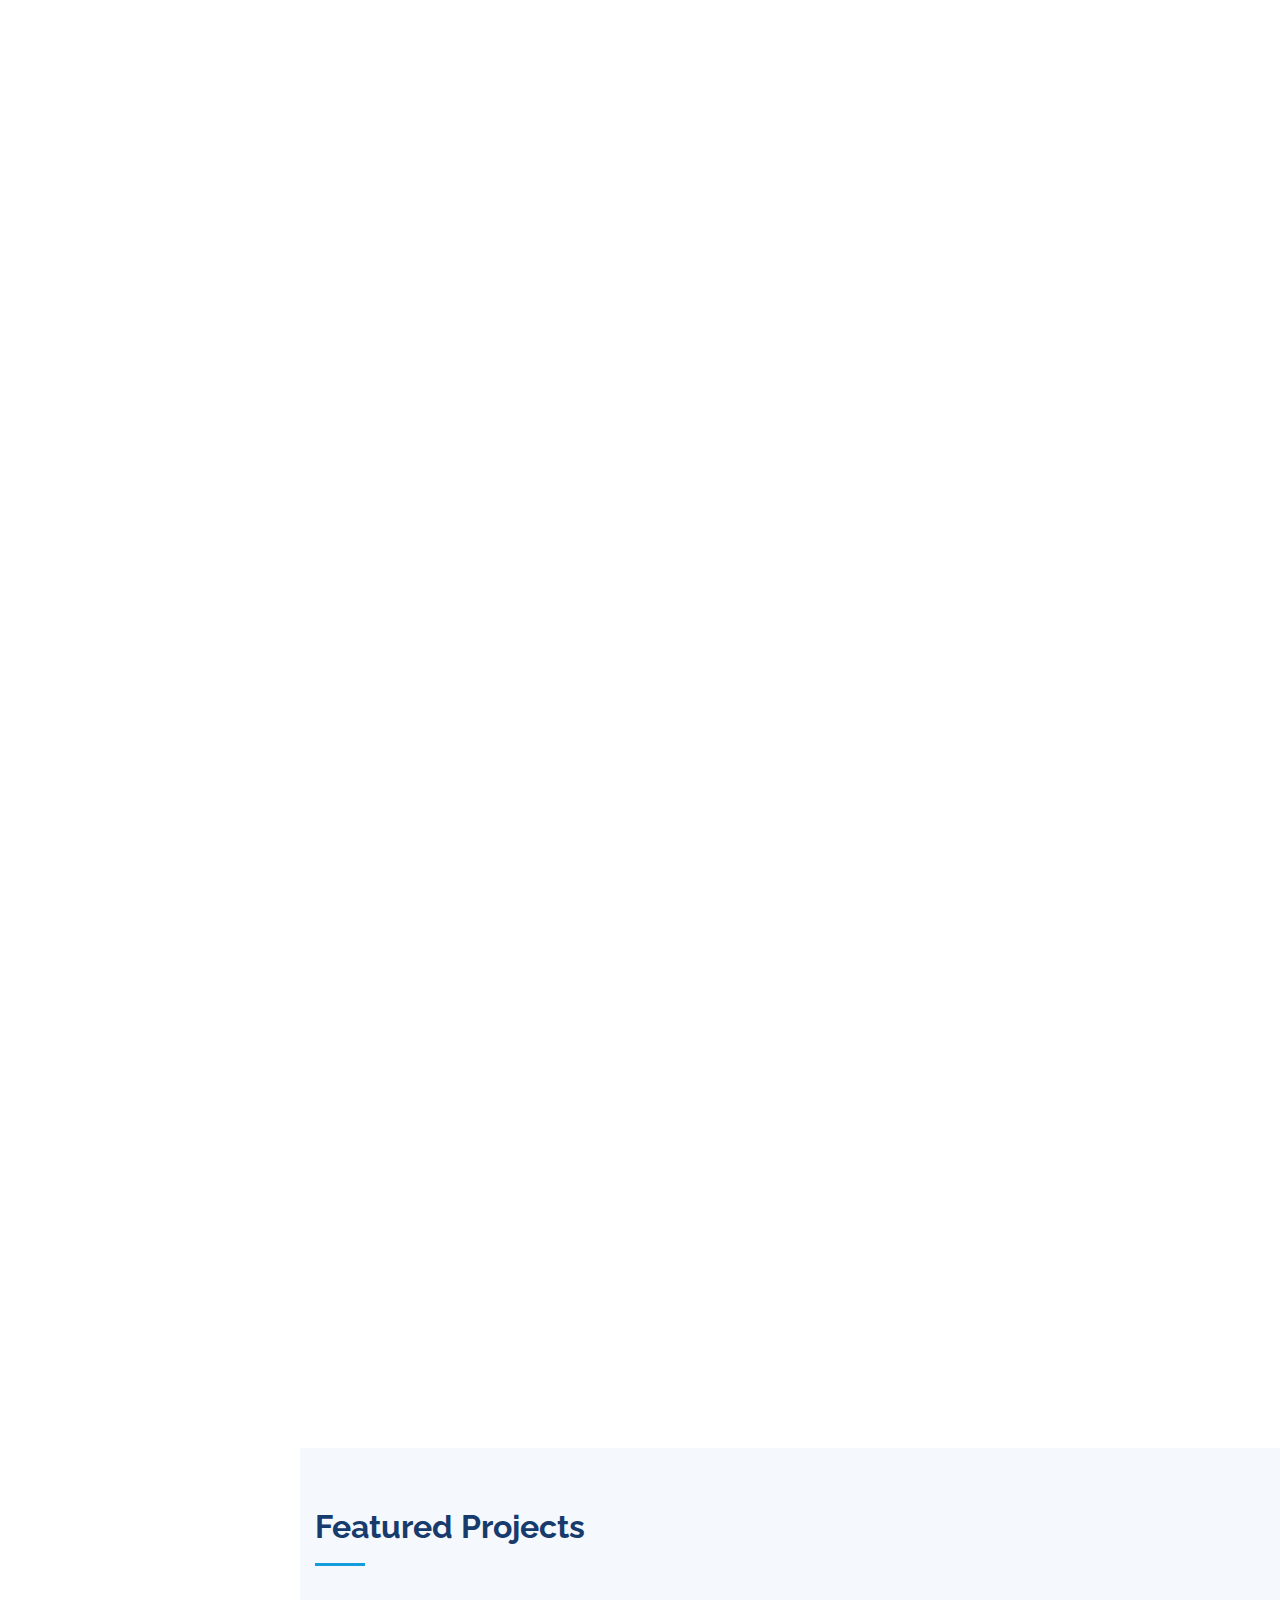
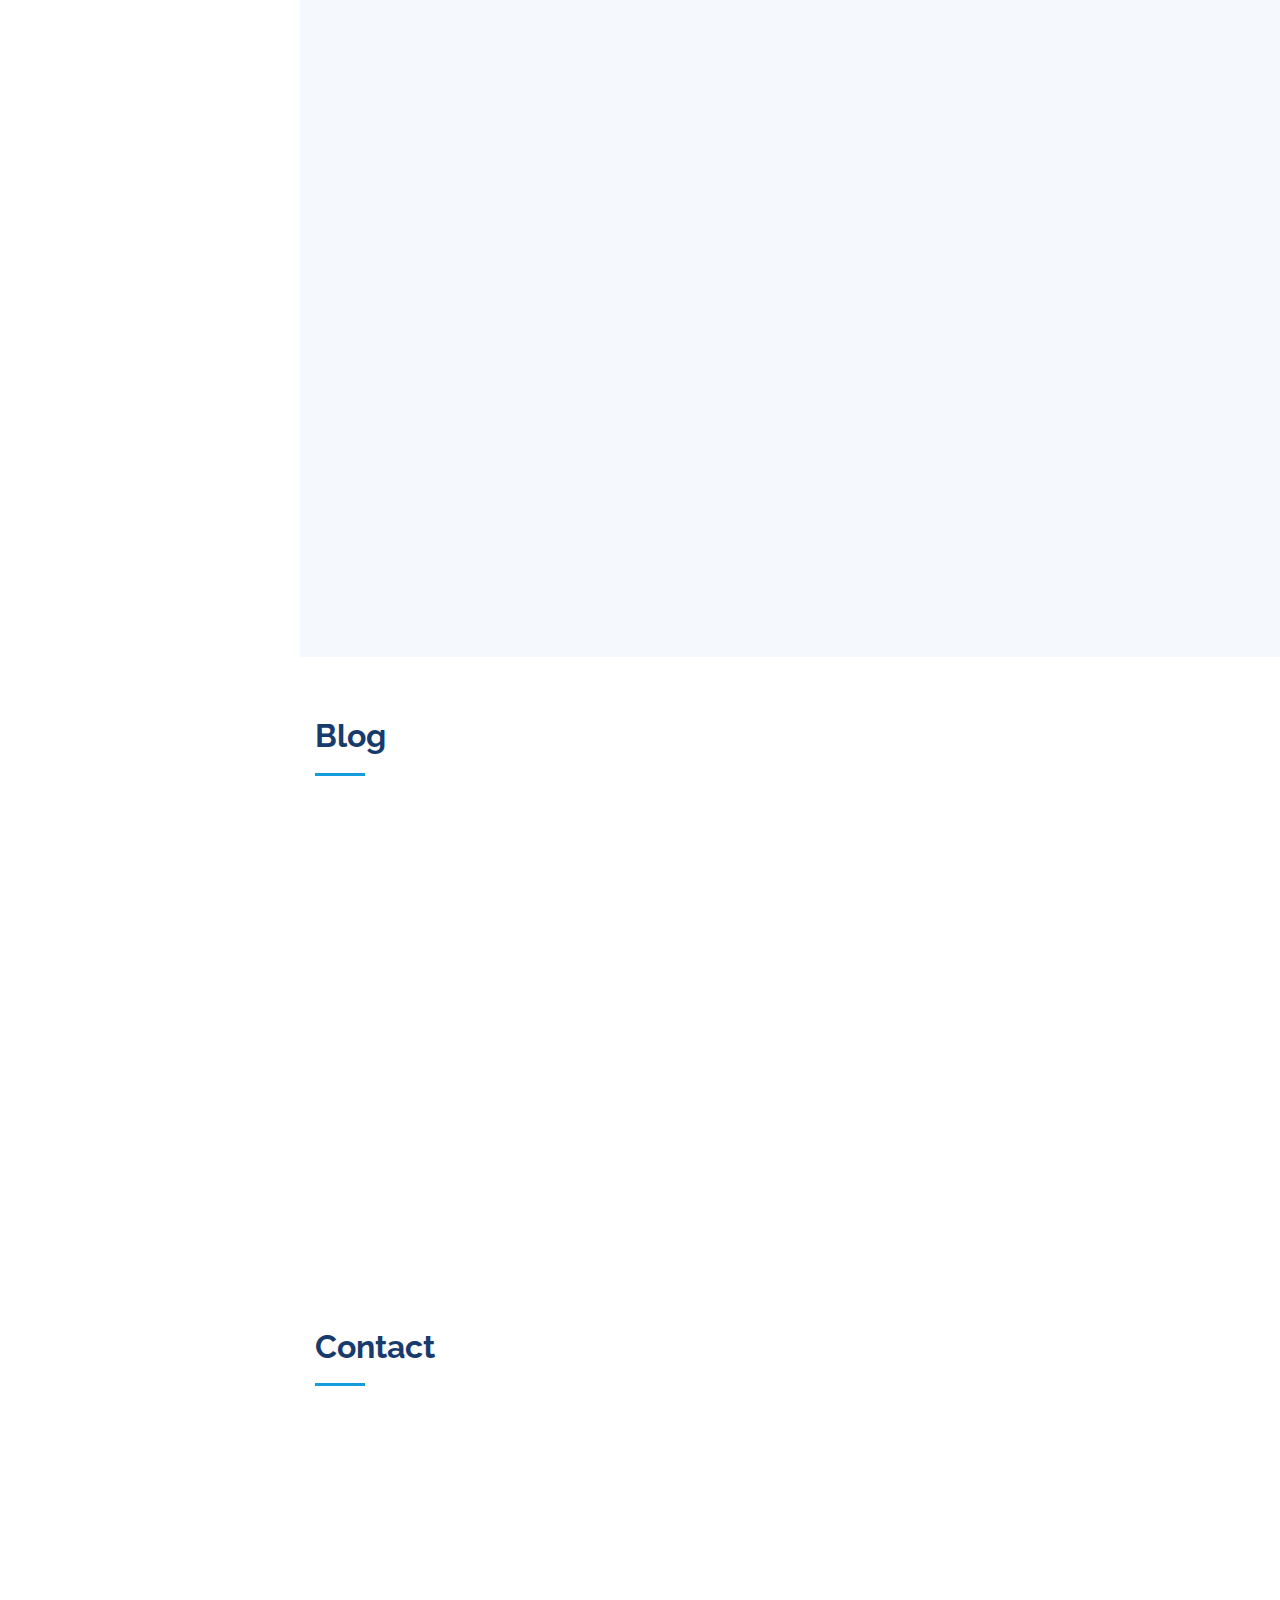
==== commit fefc94c0: "Update index.html" ====
--- a/index.html
+++ b/index.html
@@ -71,7 +71,7 @@
   <section id="hero" class="d-flex flex-column justify-content-center align-items-center">
     <div class="hero-container" data-aos="fade-in">
       <h1>Nisala Nayanajith</h1>
-      <p>I'm <span class="typed" data-typed-items="Artist, Developer, Freelancer, Writer"></span></p>
+      <p>I'm <span class="typed" data-typed-items="an Artist, a Developer, a Freelancer, a Writer"></span></p>
     </div>
   </section><!-- End Hero -->
 
@@ -420,4 +420,4 @@
 
 </body>
 
-</html>+</html>
--- a/assets/css/style.css
+++ b/assets/css/style.css
@@ -220,7 +220,7 @@
 #hero .hero-container {
   position: relative;
   z-index: 2;
-  min-width: 550px;
+  min-width: 300px;
 }
 
 #hero h1 {
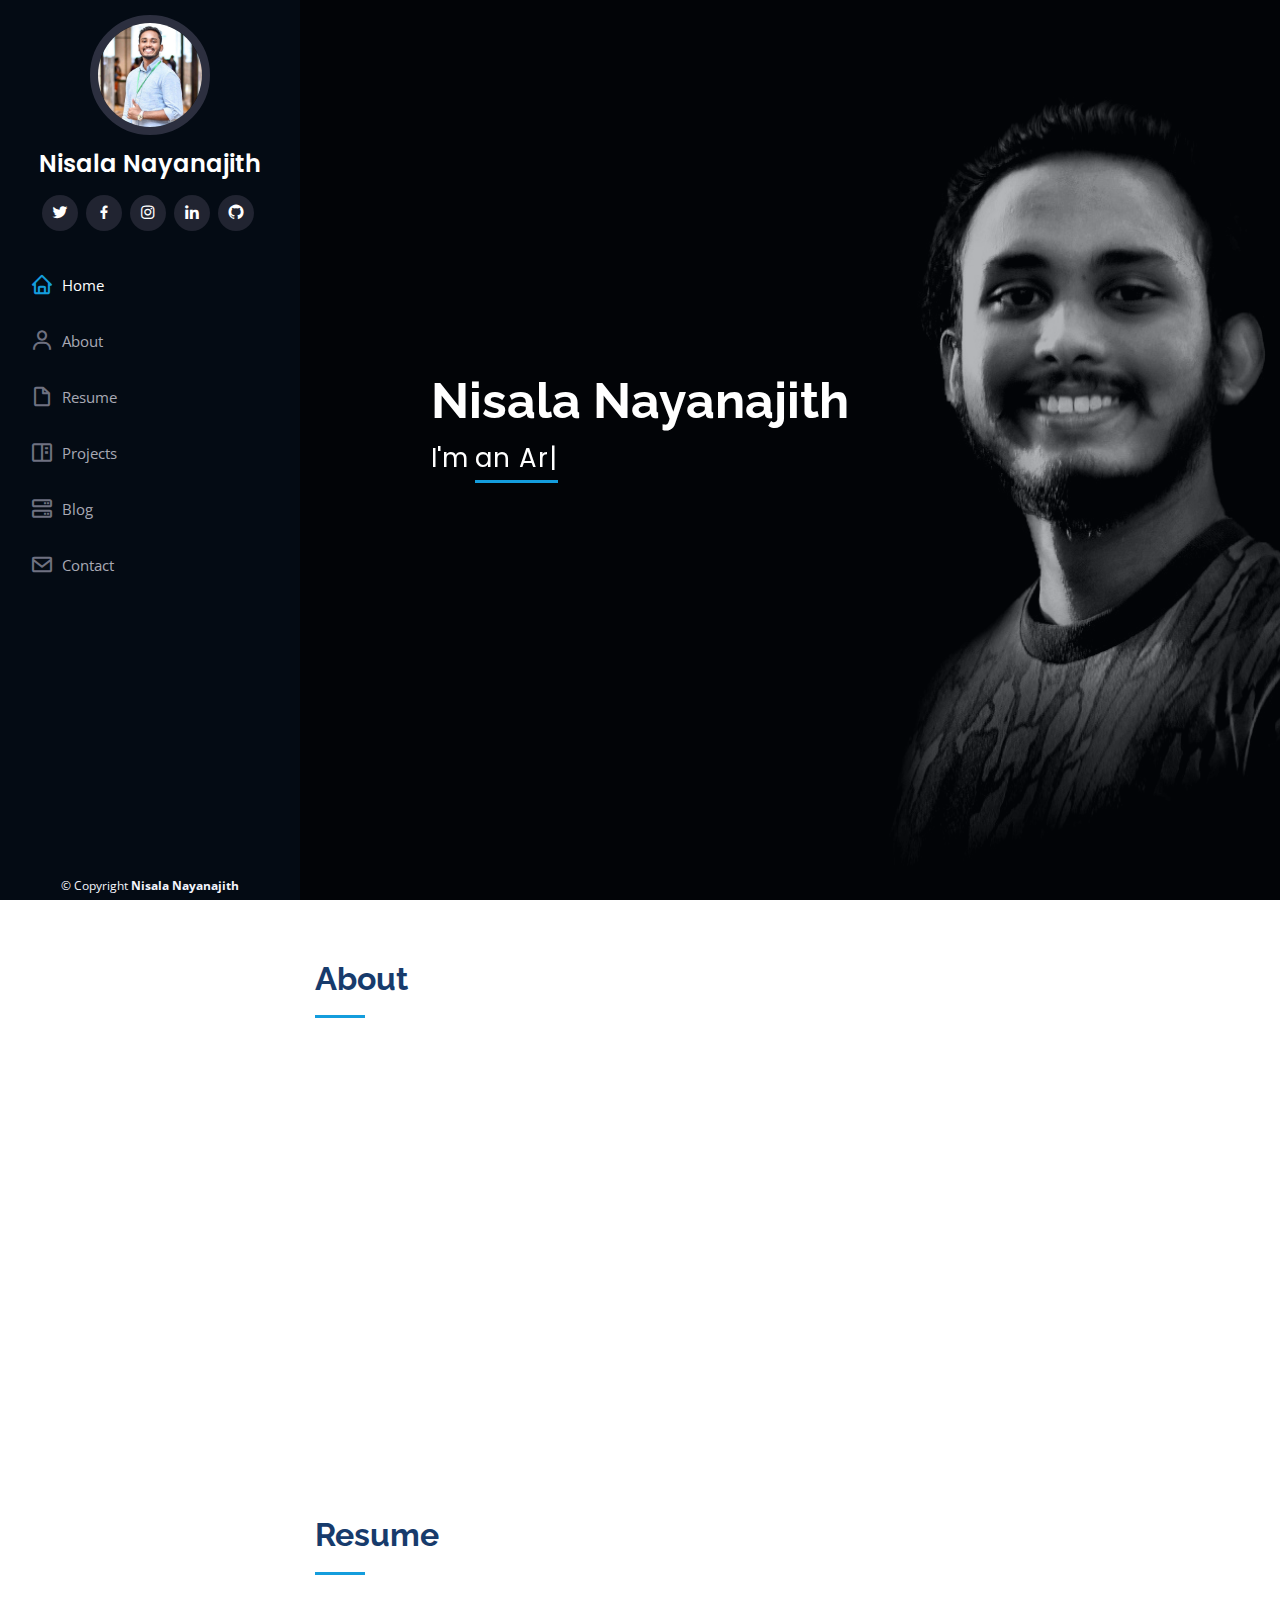
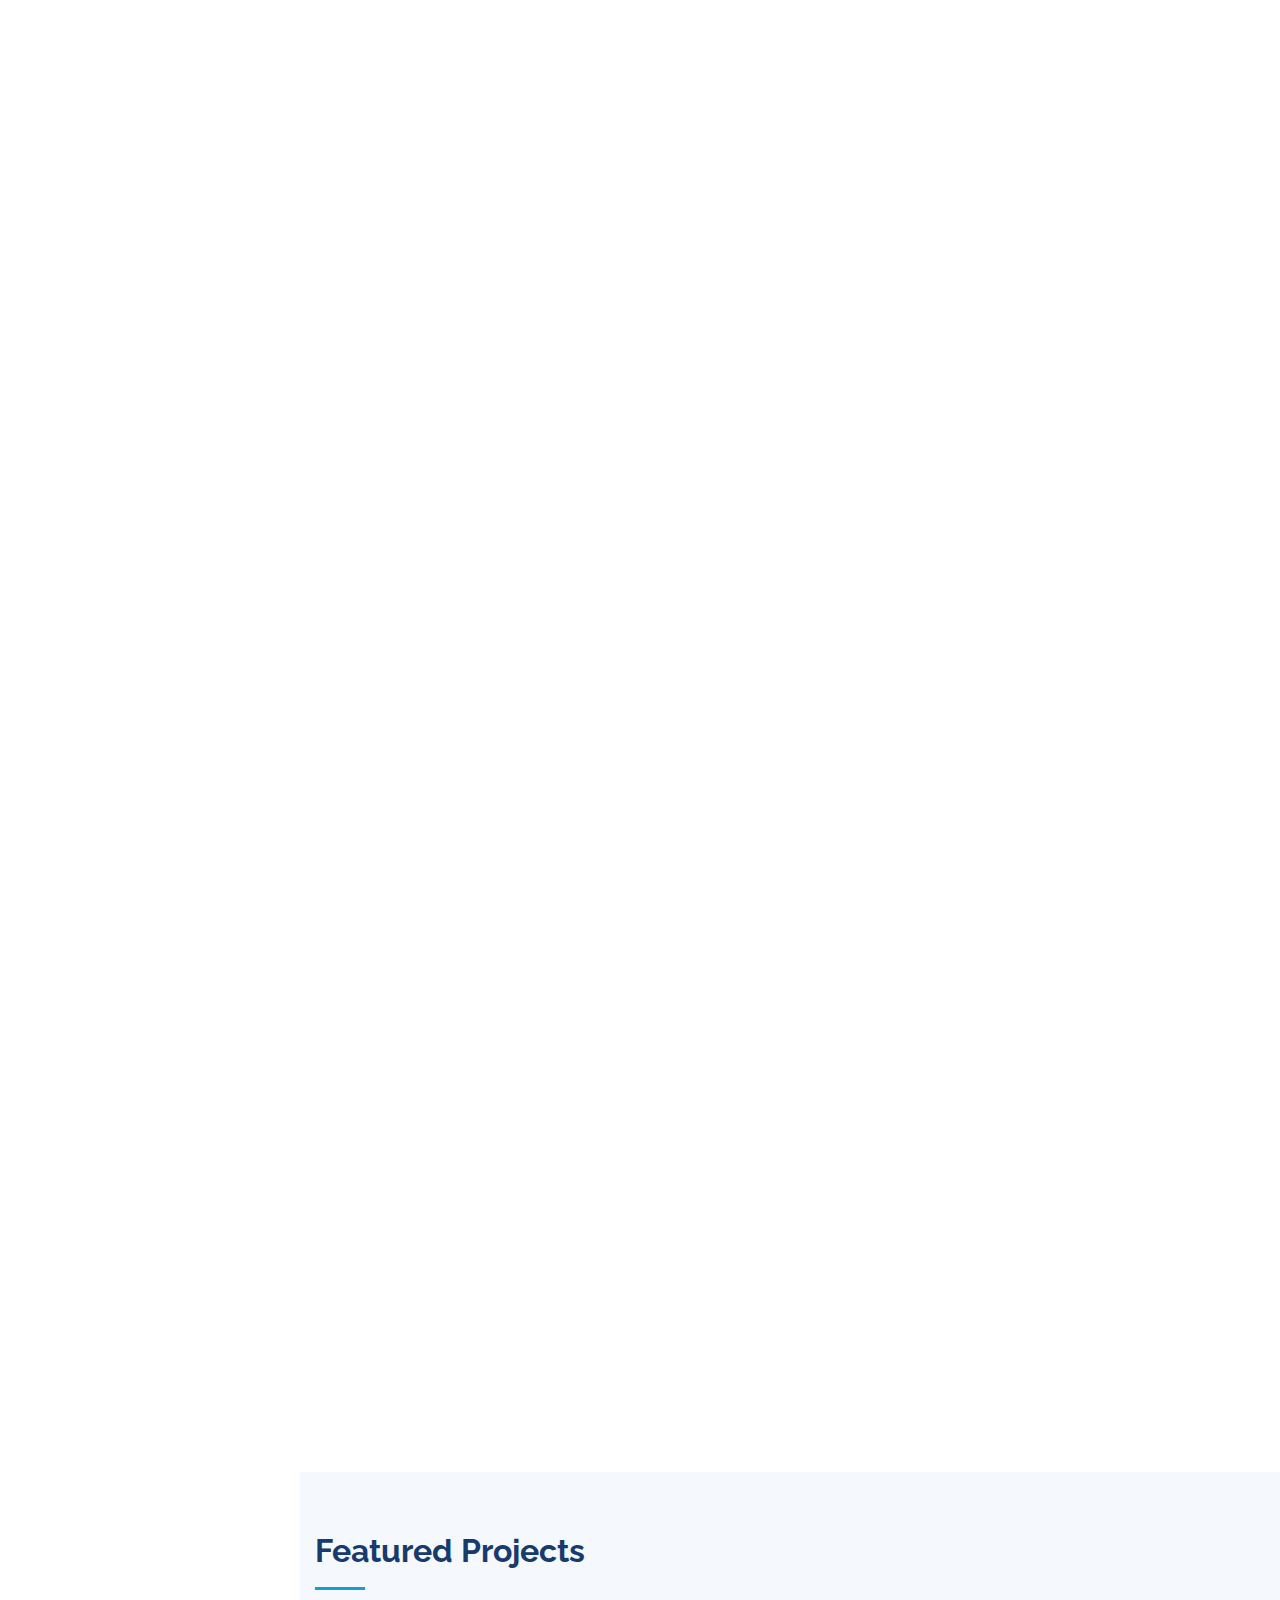
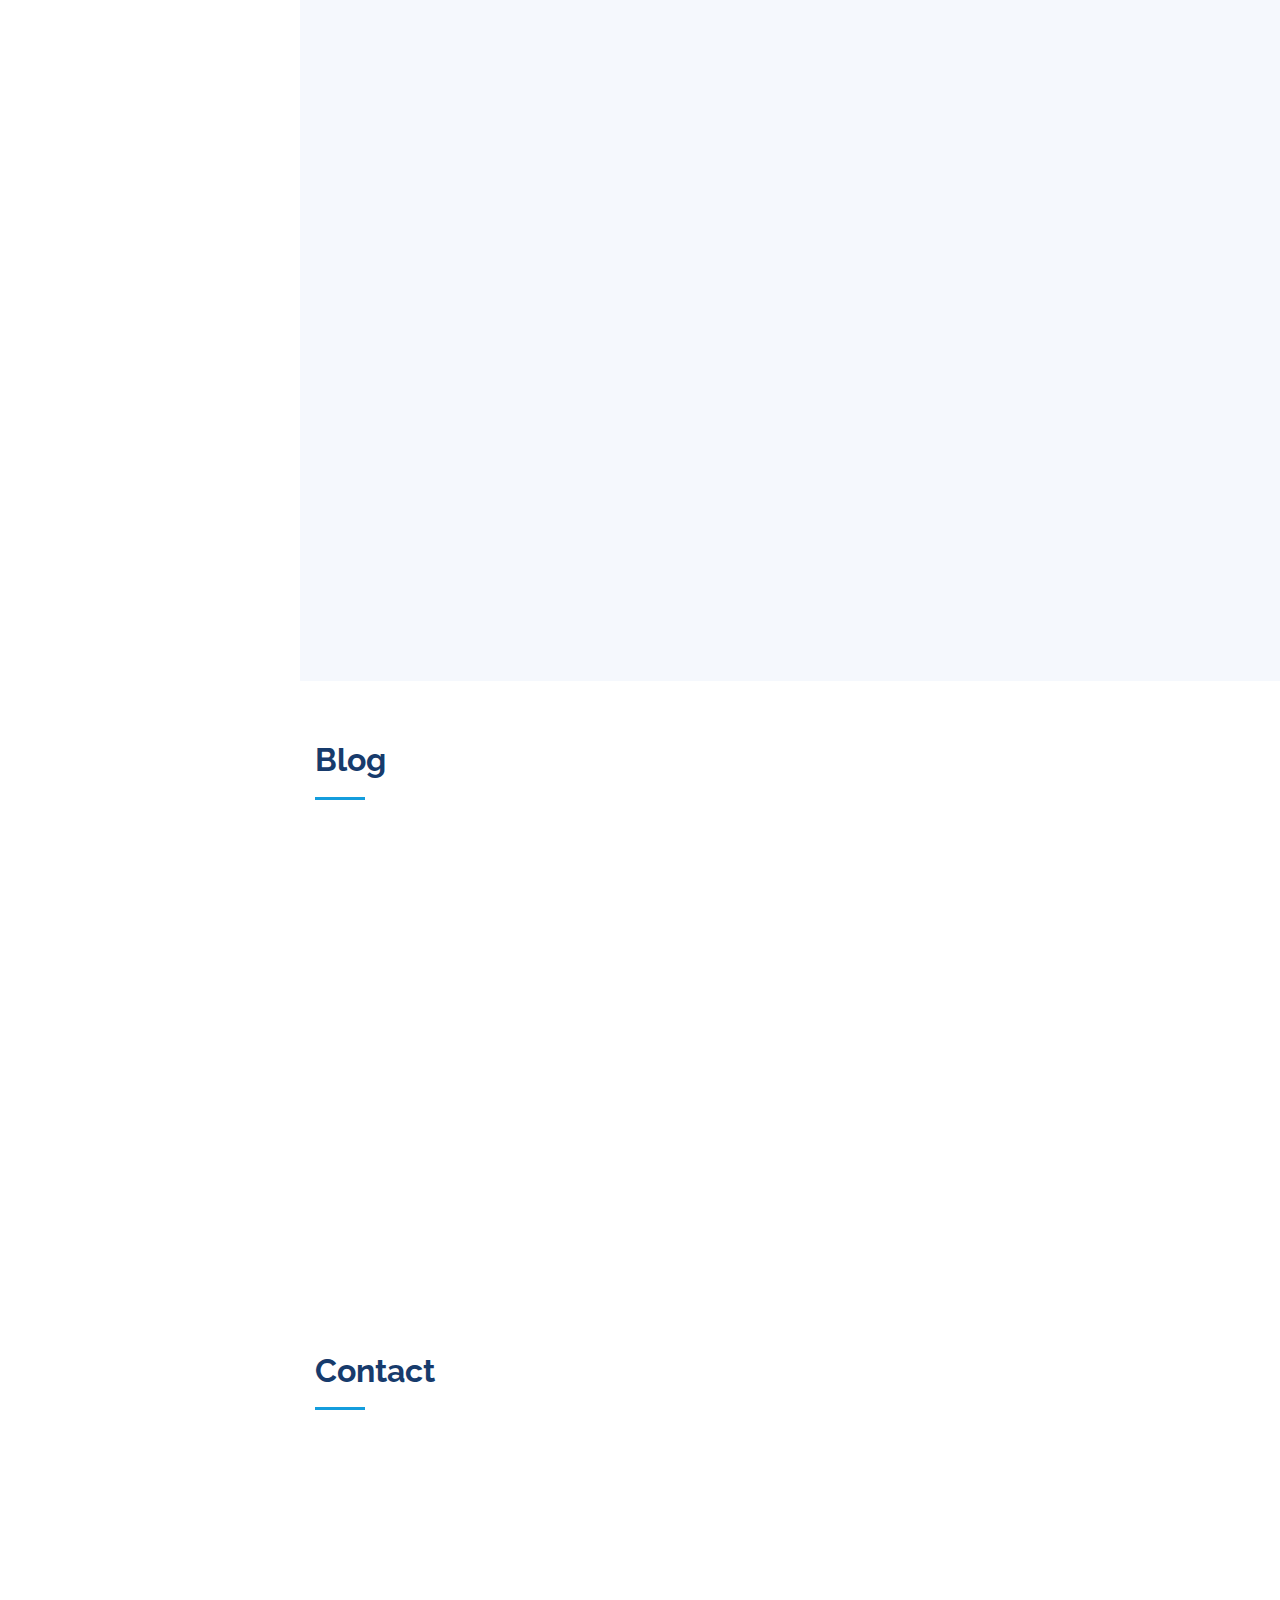
==== commit 68bd55f1: "Update index.html" ====
--- a/index.html
+++ b/index.html
@@ -96,10 +96,10 @@
             <div class="col-lg-8 pt-4 pt-lg-0 content" data-aos="fade-left">
               
               <p class="font-italic" style="text-align: justify;">
-                I'm an undergraduate student (BICT) (Hons) at Rajarata University of Sri Lanka. 
-                President of ATIT Rajarata (Association of Technology IT). Also, I'm a Web developer, 
-                Android App Developer, Blog writer, Keyboard player and young improving portrait artist and 
-                excellent in common sense with decision making abilities.
+                A Software Engineer with two years of experience in the field and graduated from Rajarata University 
+                of Sri Lanka in (BICT)(Hons). Former President of ATIT Rajarata (Association of Technology IT). 
+                Also, I'm a Web developer, Android App Developer, Blog writer, Keyboard player and 
+                young improving portrait artist and excellent in common sense with decision making abilities.
               </p> 
                 <div class="labels">
                  <span class="label success">Java (Spring Boot)</span>
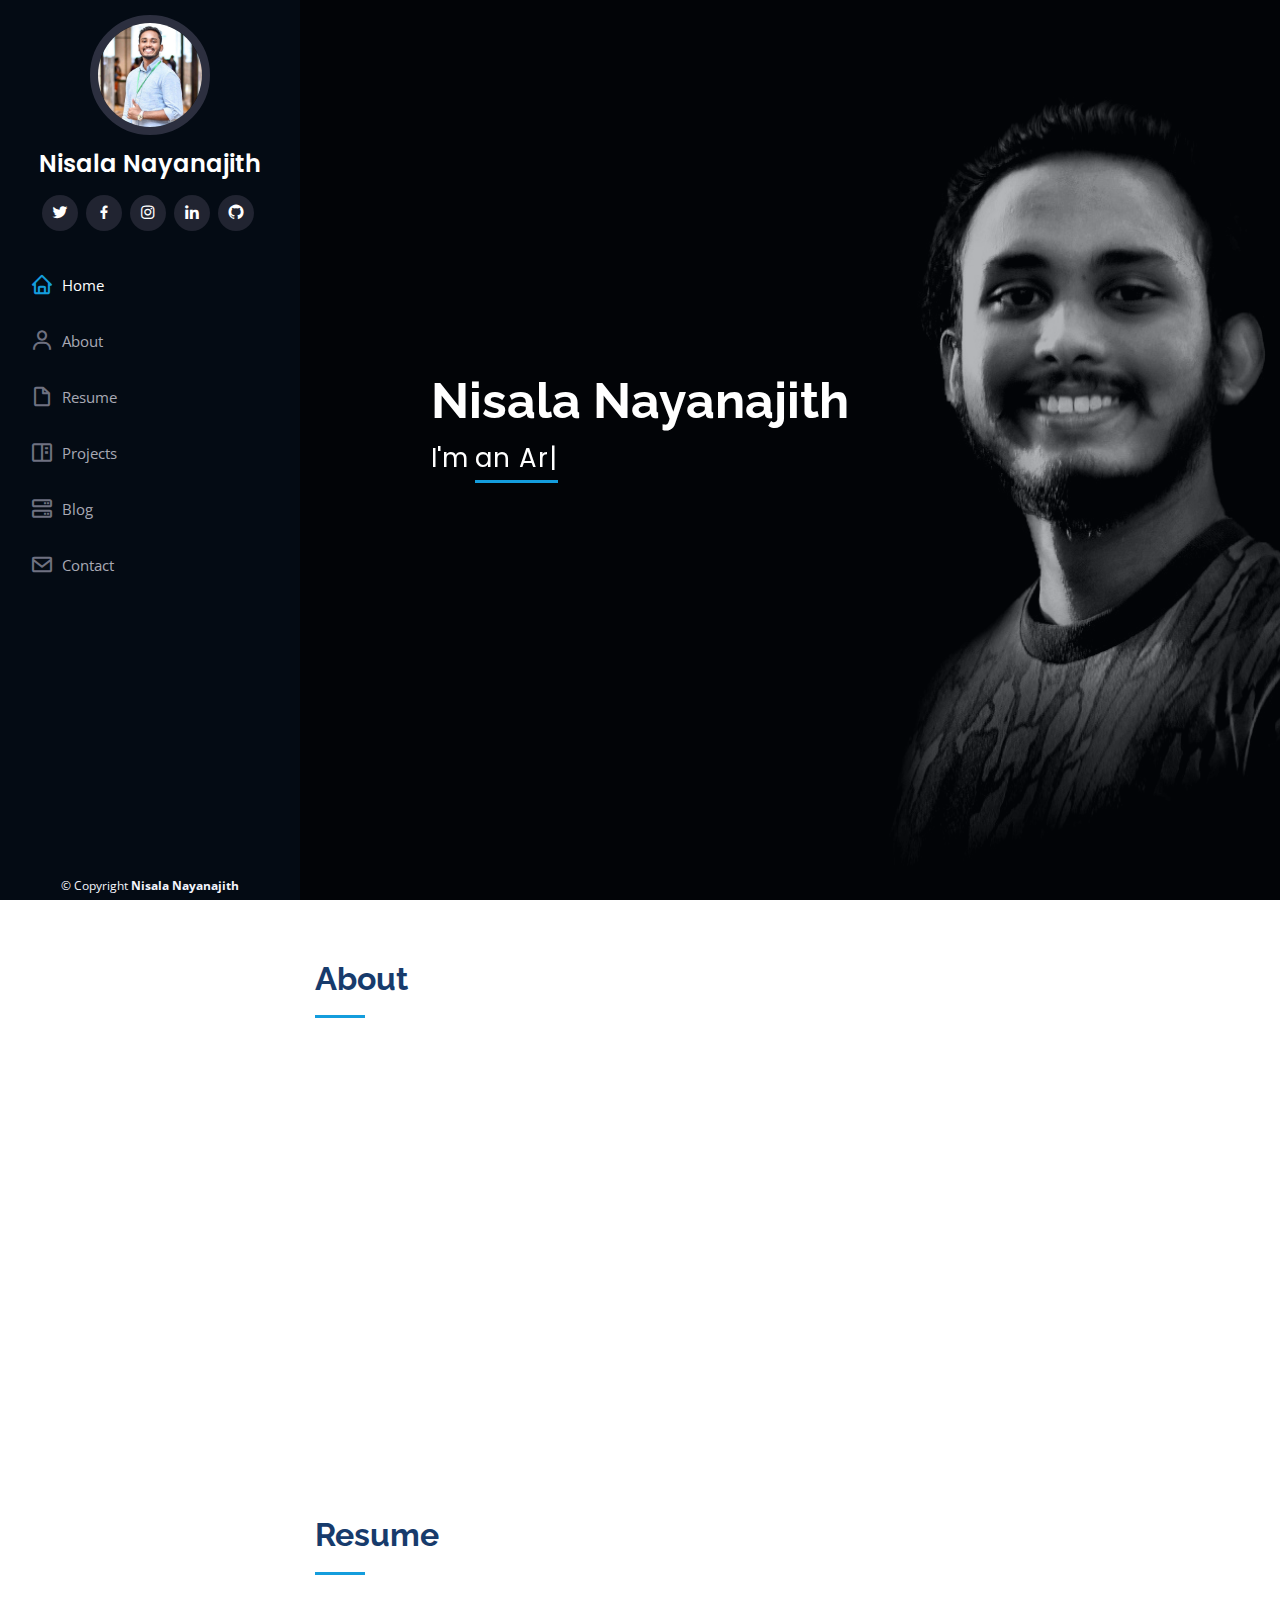
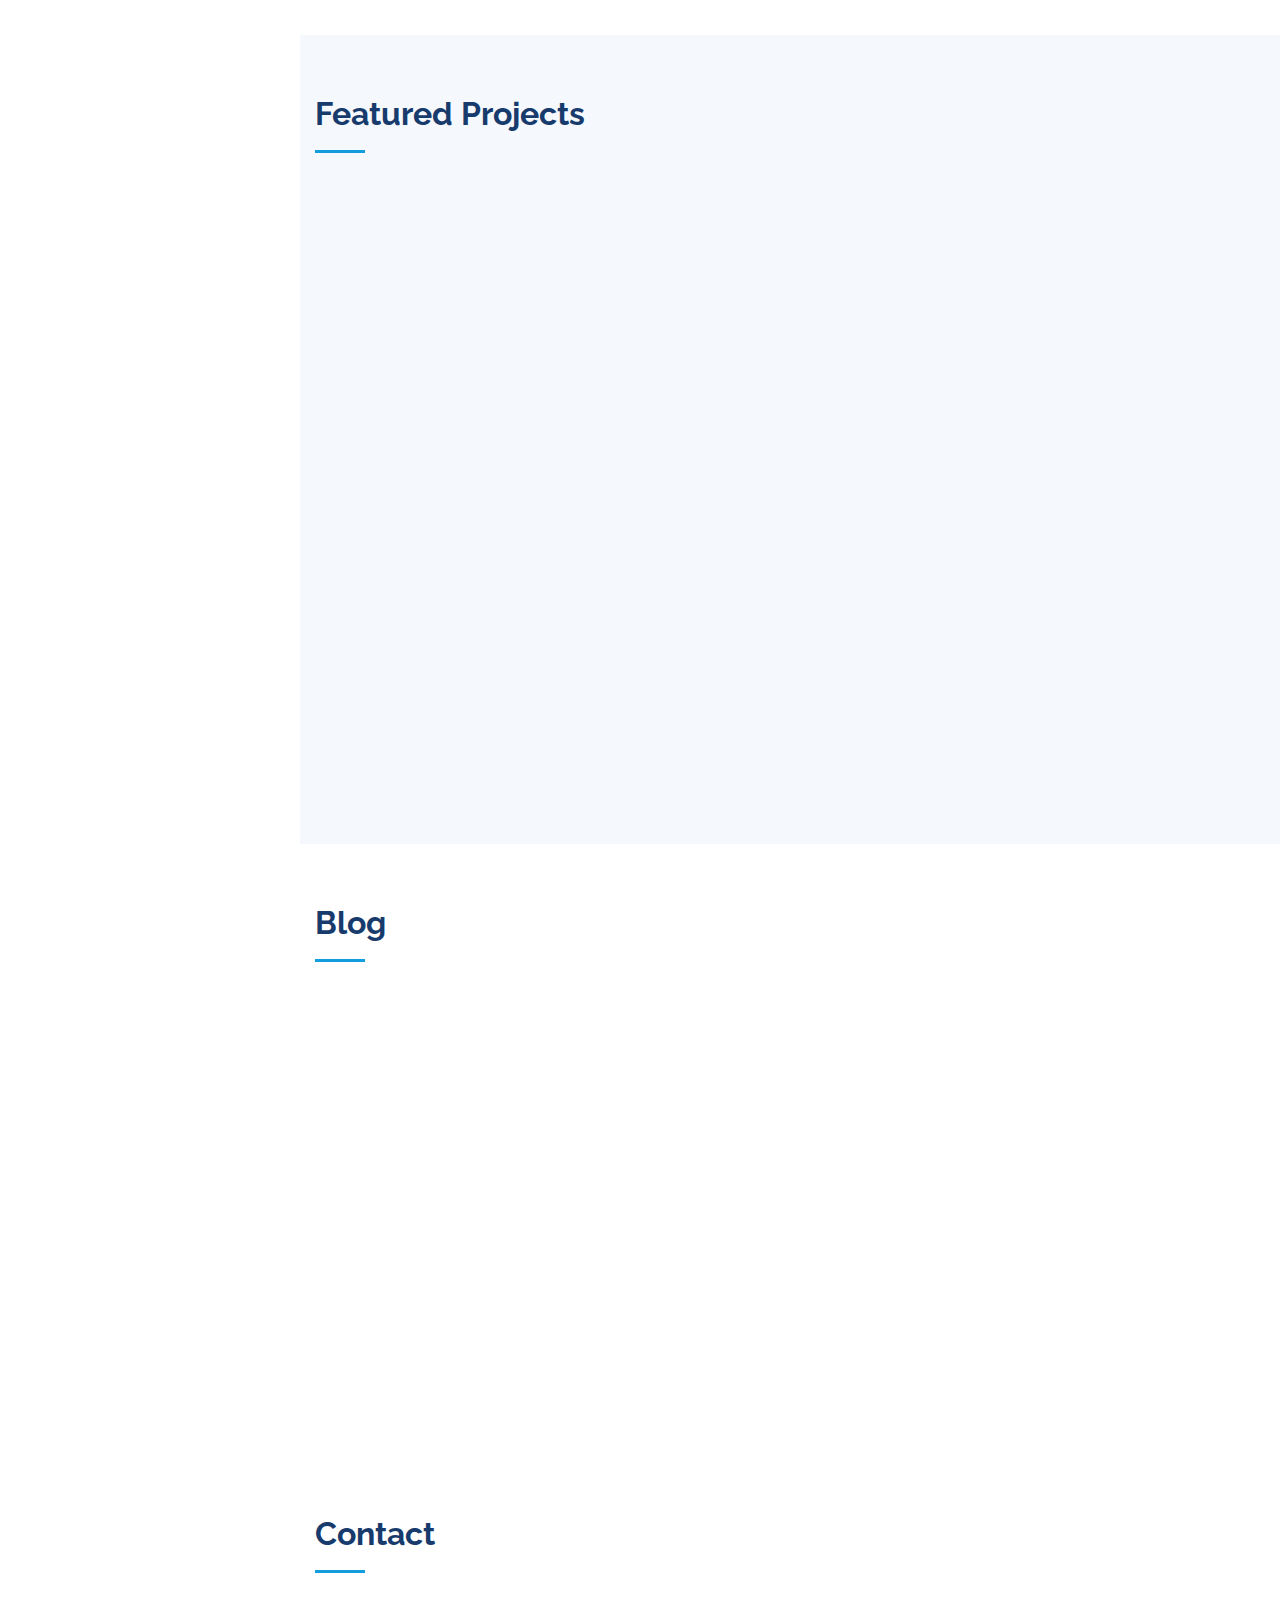
==== commit 524b8385: "Update index.html" ====
--- a/index.html
+++ b/index.html
@@ -104,8 +104,8 @@
                 <div class="labels">
                  <span class="label success">Java (Spring Boot)</span>
                  <span class="label success">PHP (Laravel Framework)</span><br><br>
-                 <span class="label success">Android development</span>
-                <span class="label success">UI/UX Design</span>
+                 <span class="label success">VueJs</span>
+                <span class="label success">Android development</span>
                 <span class="label success">REACT</span><br><br>
                 <span class="label success">HTML5/CSS/Javascript</span>
                 <span class="label success">Bootstrap 4</span>
@@ -134,15 +134,15 @@
             <h3 class="resume-title">Sumary</h3>
             <div class="resume-item pb-0">
               <h4>Nisala Nayanajith</h4>
-              <p><em>A Developer who can work with PHP, Android, REACT, Node.js. Especially I am kind of a person that can learn fast anything or adapt to any situation with self-motivation. Also, I am a young portrait artist with a creative soul. </em></p>
+              <p><em>A Software Engineer who can work with PHP, VueJs, Android, REACT. Especially I am kind of a person that can learn fast anything or adapt to any situation with self-motivation. Also, I am a young portrait artist with a creative soul. </em></p>
             
             </div>
 
             <h3 class="resume-title">Education</h3>
             <div class="resume-item">
               <h4>Undergraduate at Rajarata University of Sri Lanka</h4>
-              <h5>2016 - Present</h5>
-              <p><em>(BICT) in Information Communication Technology.</em></p>
+              <h5>2017 - 2021</h5>
+              <p><em>(BICT)(Hons) in Information Communication Technology.</em></p>
             </div>
             <div class="resume-item">
               <h4>Diploma certificate for Computer Hardware course</h4>
@@ -153,20 +153,30 @@
           <div class="col-lg-6" data-aos="fade-up" data-aos-delay="100">
             <h3 class="resume-title">Professional Experience</h3>
             <div class="resume-item">
-              <h4>Technical Officer</h4>
-              <h5>May 2016–Aug 2016</h5>
-              <p><em>Prime Engineering Lanka PVT LTD</em></p>
+              <h4>Software Engineer</h4>
+              <h5>Dec 2021 – Present</h5>
+              <p><em>OpusXenta Lanka (Pvt) Ltd.</em></p>
               
-                <p>An engineering service company. I was work with a project that engineering service provides to Airtel company. 
-                  Maintaining and fixing the issues of Airtel telecommunication towers.</p>
-              
-            </div>
-            <div class="resume-item">
-              <h4>Technician</h4>
-              <h5>Sep 2016–Dec 2016</h5>
-              <p><em>Abans IT Service Department</em></p>
-              <p>Worked as an IT Technician at Abans IT Service Department. 
-                Solving all the issues belongs to computers and customer care services.</p>
+                <p>Key Responsibilities:
+                    Develop high-quality software design and architecture.
+                    Actively involved in code reviewing of other team members.
+                    Collaborate with internal teams to fix and improve products.
+                    full cycle development(design, development, testing, documentation, and analysis).
+                    Handling meetings and discussions with the product team and other relevant parties.
+                    Tech : PHP, Laravel, MYSQL, VueJS</p>
+           
+            </div>
+            <div class="resume-item">
+              <h4>Software Engineer Intern</h4>
+              <h5>April 2021 – Oct 2021</h5>
+              <p><em>Konekt Holdings (Pvt) Ltd.</em></p>
+              <p>Key responsibilities:
+                    Attend clients' meetings and gather their requirements clearly
+                    Working on several projects
+                    Investigate and find solutions
+                    Troubleshoot, debug and upgrade existing software
+                    Create technical documentation for reference and reporting
+                    Tech : PHP(Laravel and Yii), NodeJS, React, Angular, AWS and Docker </p>
             </div>
           </div>
           <div class="col-lg-6" data-aos="fade-up">
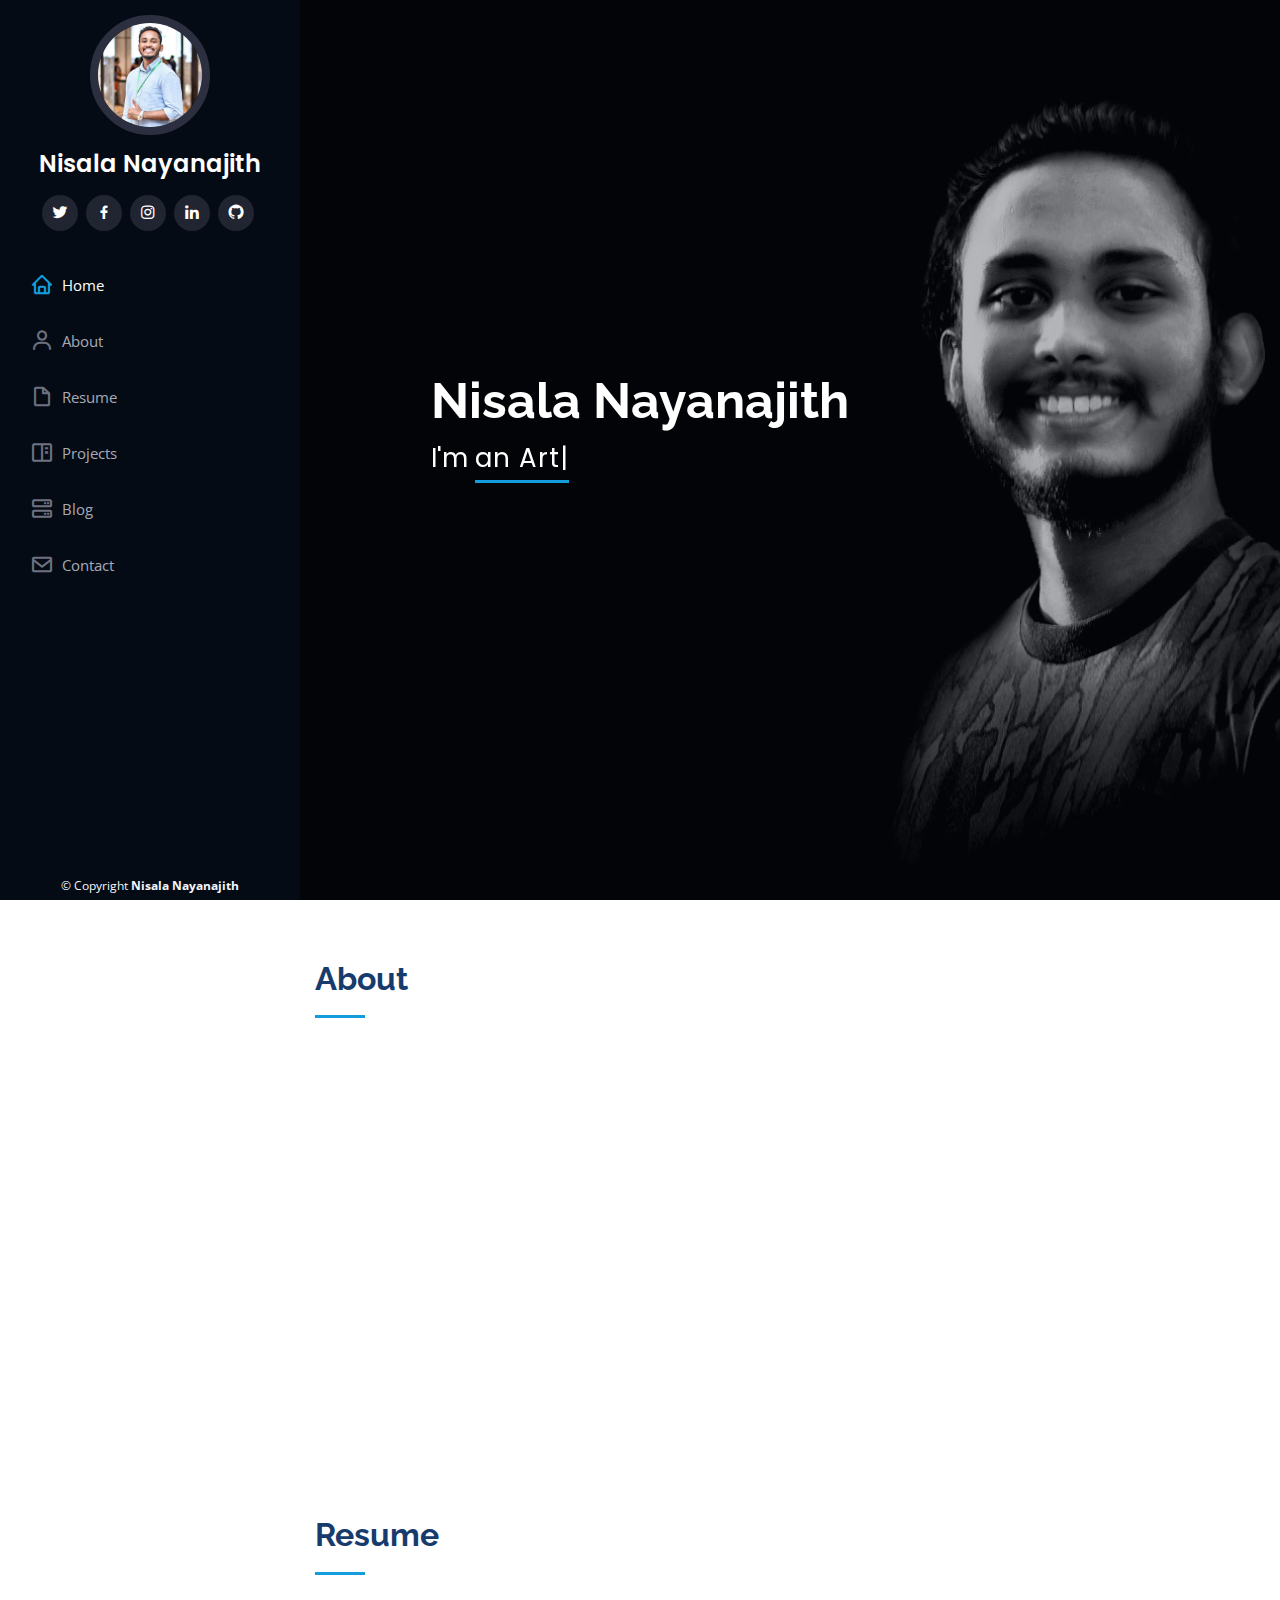
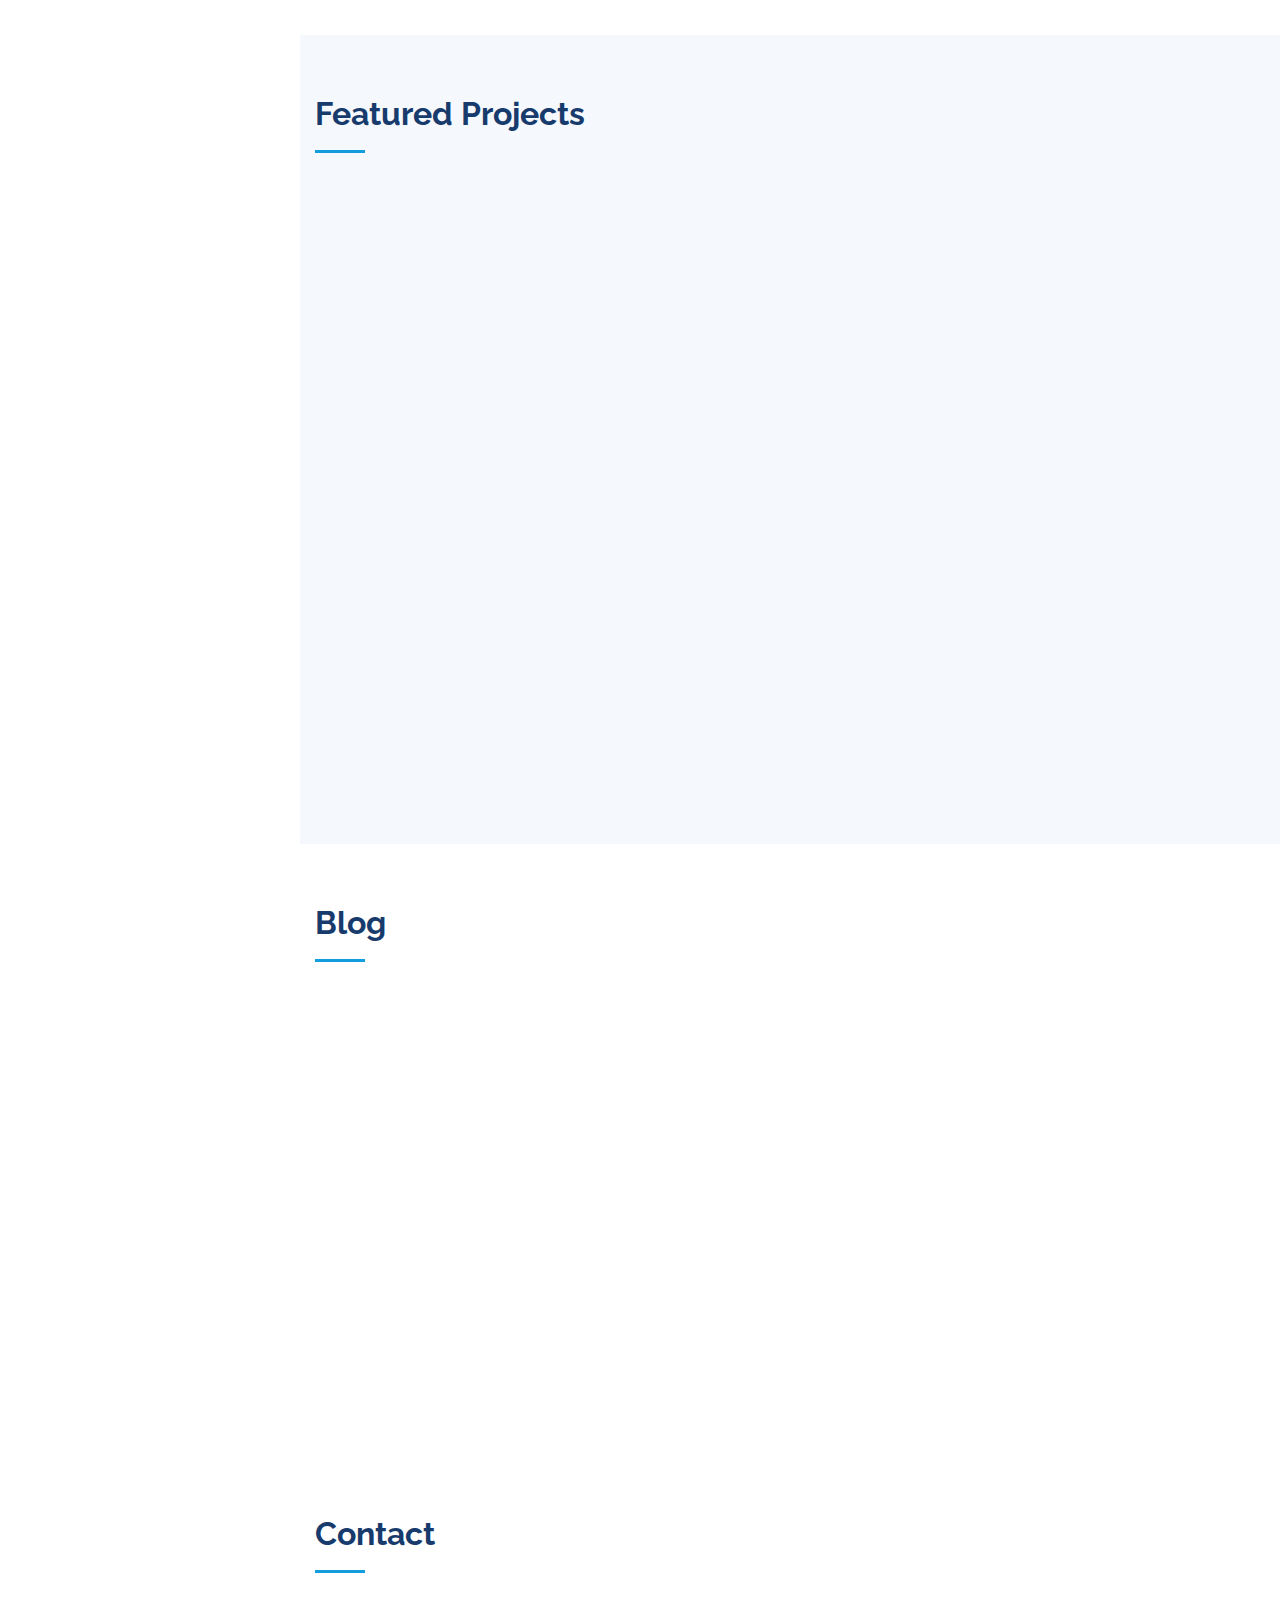
==== commit f0148fdc: "Update index.html" ====
--- a/index.html
+++ b/index.html
@@ -140,7 +140,7 @@
 
             <h3 class="resume-title">Education</h3>
             <div class="resume-item">
-              <h4>Undergraduate at Rajarata University of Sri Lanka</h4>
+              <h4>Graduated from Rajarata University of Sri Lanka</h4>
               <h5>2017 - 2021</h5>
               <p><em>(BICT)(Hons) in Information Communication Technology.</em></p>
             </div>
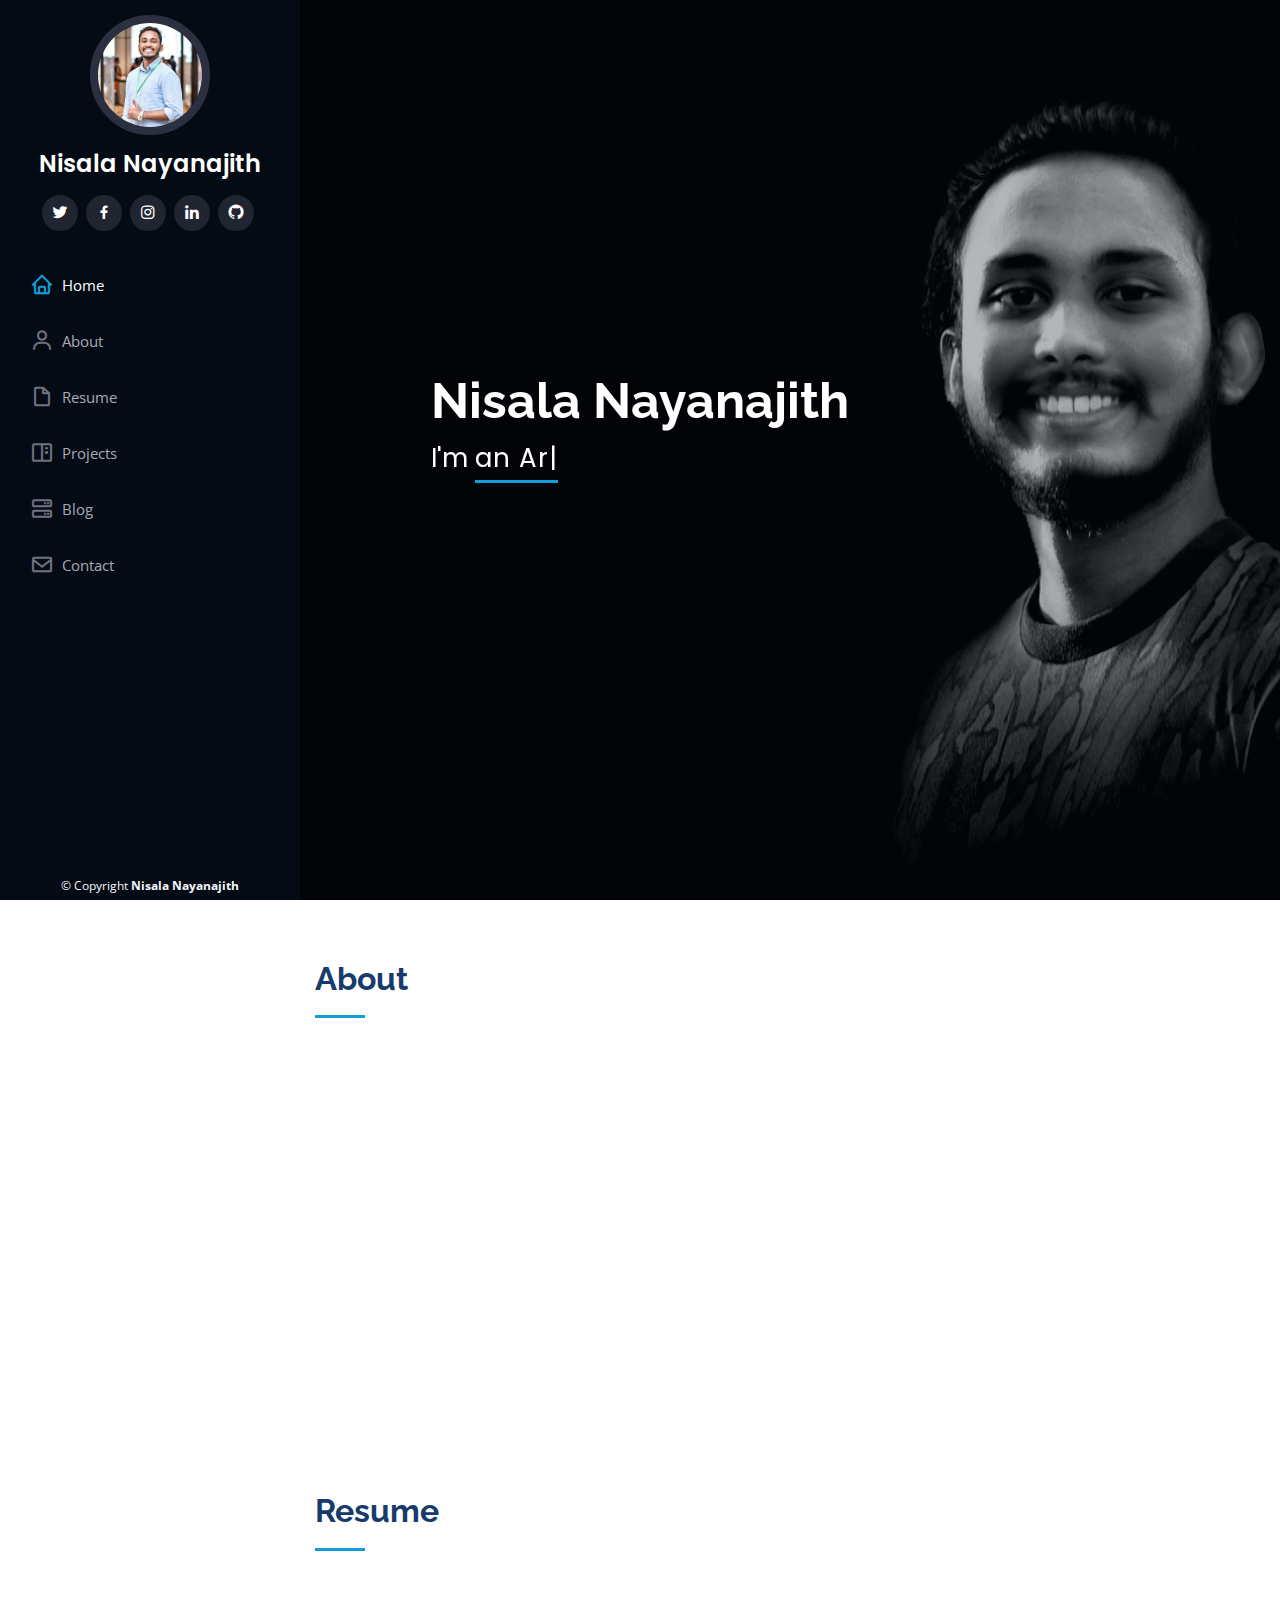
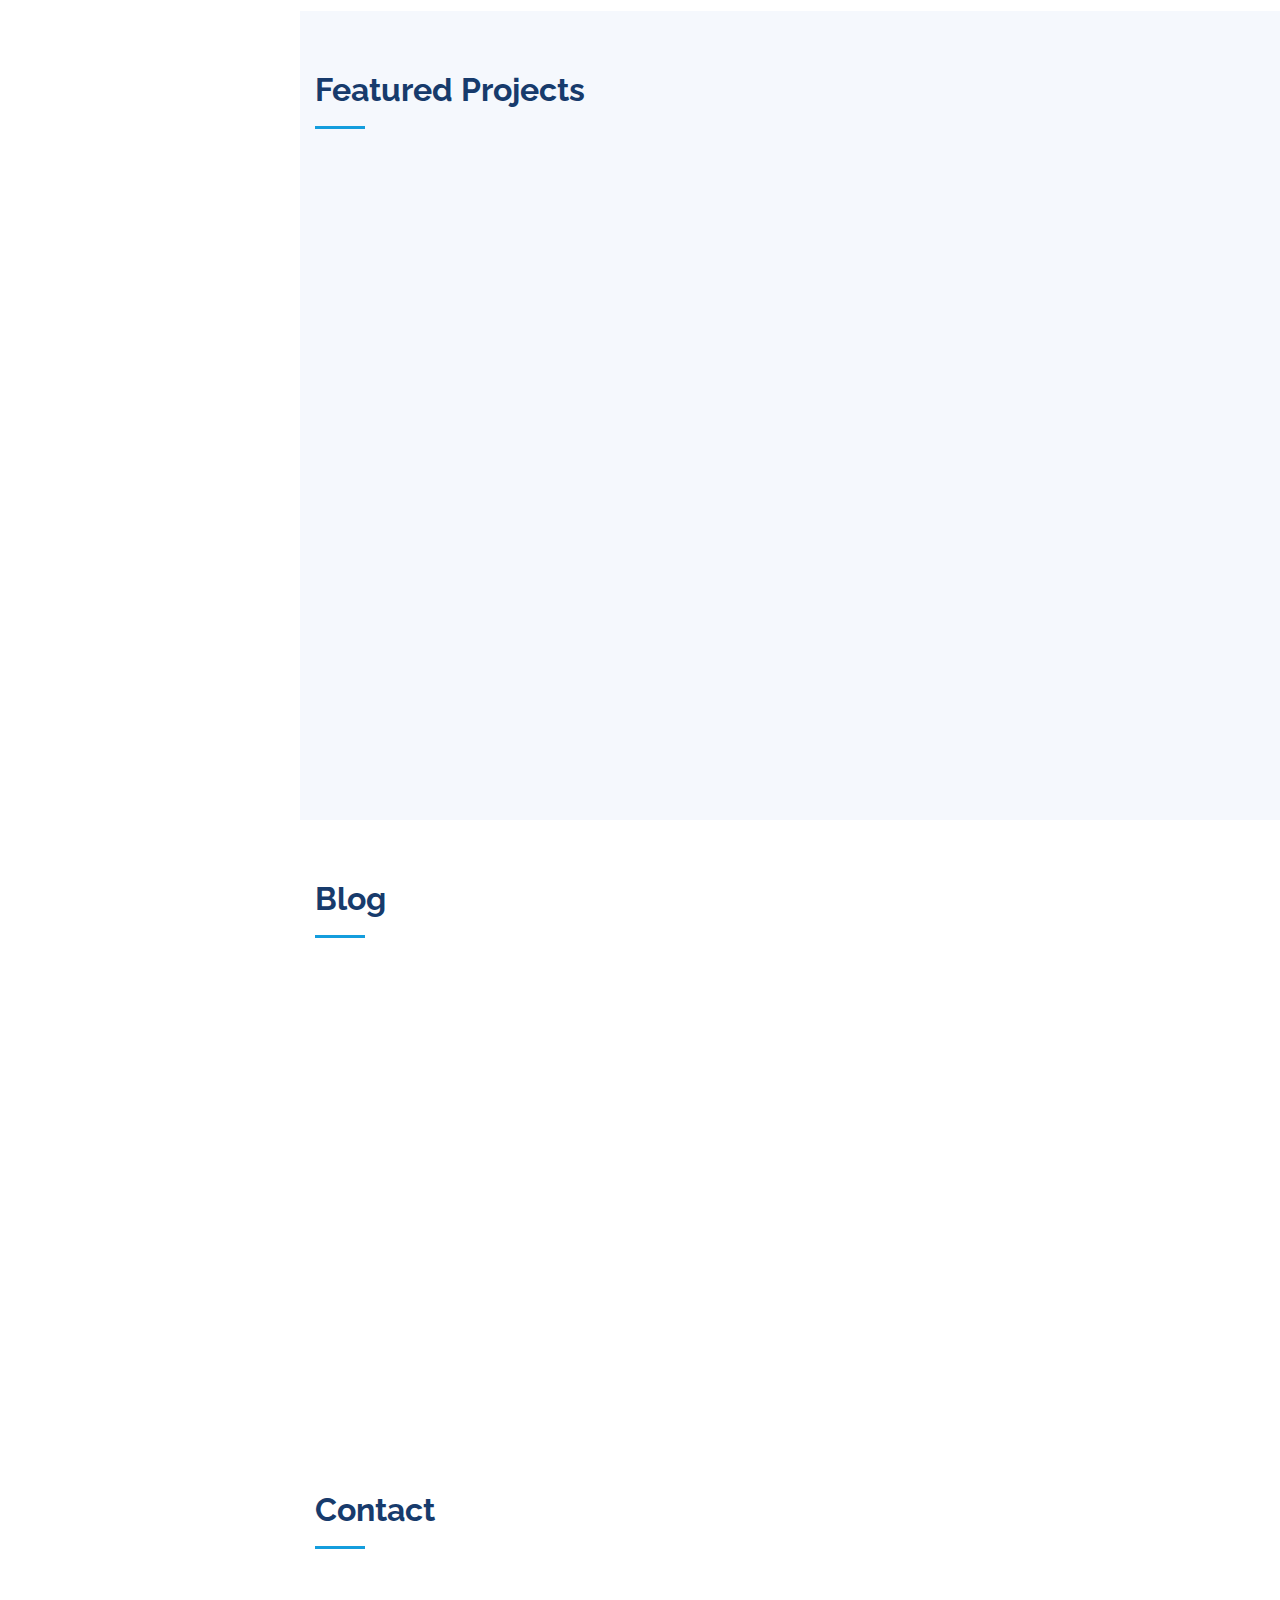
==== commit 436ed5e3: "Update index.html" ====
--- a/index.html
+++ b/index.html
@@ -97,9 +97,9 @@
               
               <p class="font-italic" style="text-align: justify;">
                 A Software Engineer with two years of experience in the field and graduated from Rajarata University 
-                of Sri Lanka in (BICT)(Hons). Former President of ATIT Rajarata (Association of Technology IT). 
-                Also, I'm a Web developer, Android App Developer, Blog writer, Keyboard player and 
-                young improving portrait artist and excellent in common sense with decision making abilities.
+                of Sri Lanka in (BICT) (Hons). Former President of ATIT Rajarata (Association of Technology IT). 
+                Also, I'm a Blog writer, Keyboard player and young improving portrait artist and excellent in 
+                common sense with decision making abilities.
               </p> 
                 <div class="labels">
                  <span class="label success">Java (Spring Boot)</span>
@@ -134,7 +134,7 @@
             <h3 class="resume-title">Sumary</h3>
             <div class="resume-item pb-0">
               <h4>Nisala Nayanajith</h4>
-              <p><em>A Software Engineer who can work with PHP, VueJs, Android, REACT. Especially I am kind of a person that can learn fast anything or adapt to any situation with self-motivation. Also, I am a young portrait artist with a creative soul. </em></p>
+              <p><em>A Software Engineer who can work with PHP (Laravel), VueJs, Android, REACT. Especially I am kind of a person that can learn fast anything or adapt to any situation with self-motivation. Also, I am a young portrait artist with a creative soul. </em></p>
             
             </div>
 
@@ -142,7 +142,7 @@
             <div class="resume-item">
               <h4>Graduated from Rajarata University of Sri Lanka</h4>
               <h5>2017 - 2021</h5>
-              <p><em>(BICT)(Hons) in Information Communication Technology.</em></p>
+              <p><em>(BICT) (Hons) in Information Communication Technology.</em></p>
             </div>
             <div class="resume-item">
               <h4>Diploma certificate for Computer Hardware course</h4>
@@ -197,8 +197,8 @@
               <p><em>Mobitel Innovation Center</em></p>
             </div>
             <div class="resume-item">
-              <h4>Semi Finals - HackX | Inter-University Startup Challange</h4>
-              <h5>2019</h5>
+              <h4>Finals - HackX | Inter-University Startup Challange</h4>
+              <h5>2020</h5>
               <p><em>University of Kelaniya</em></p>
             </div>
             <div class="resume-item">
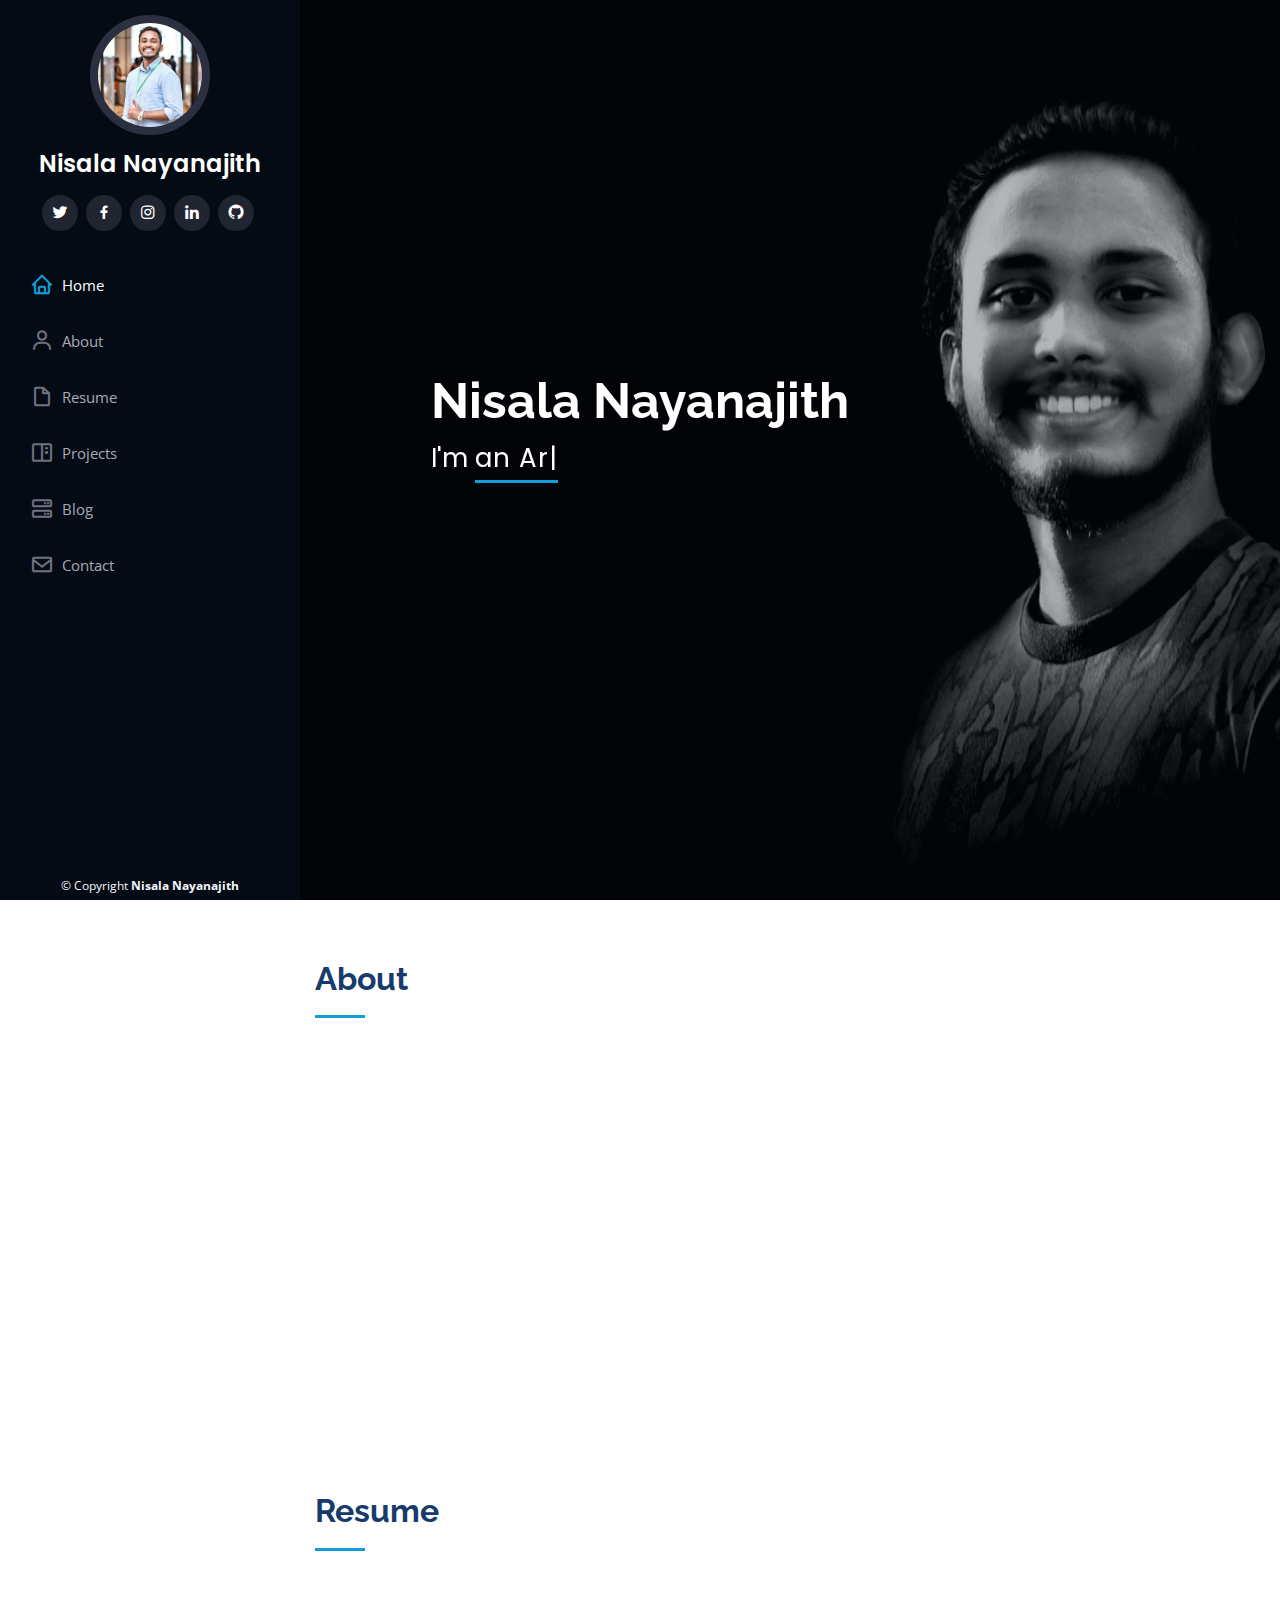
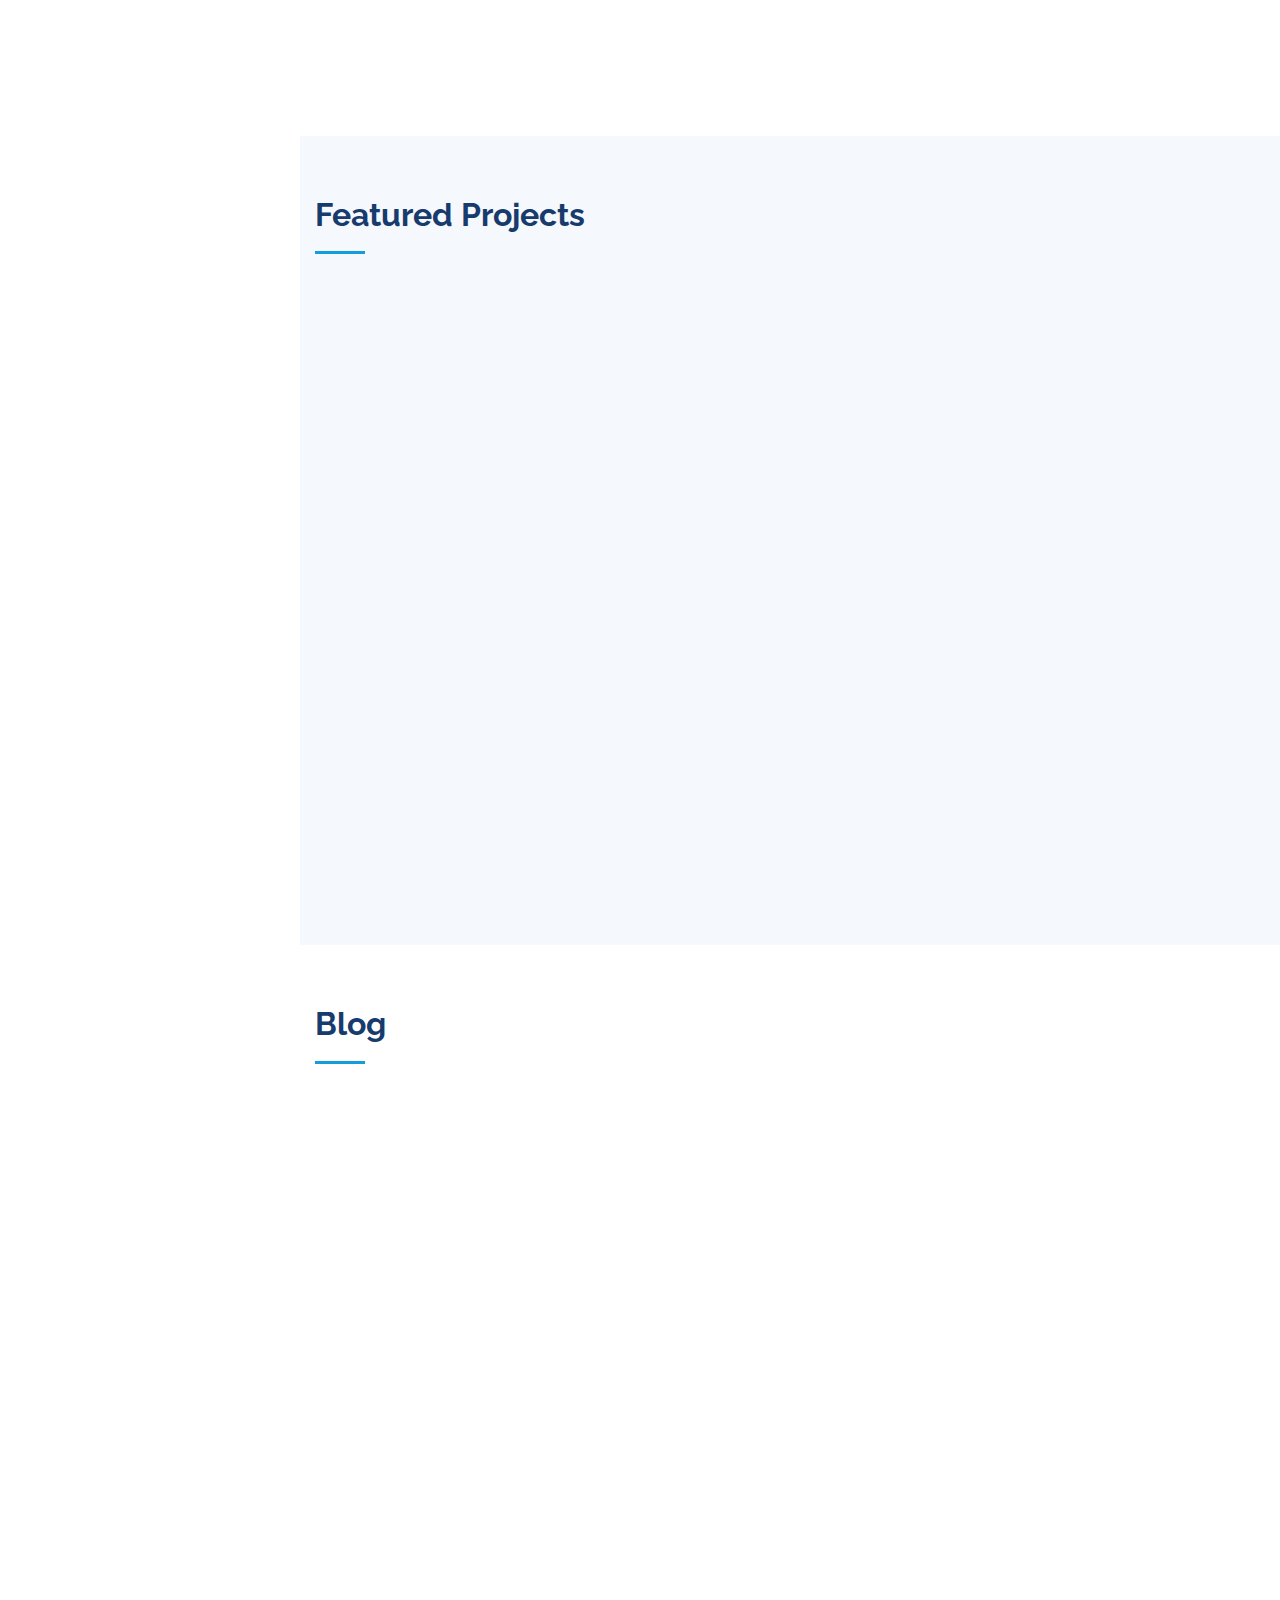
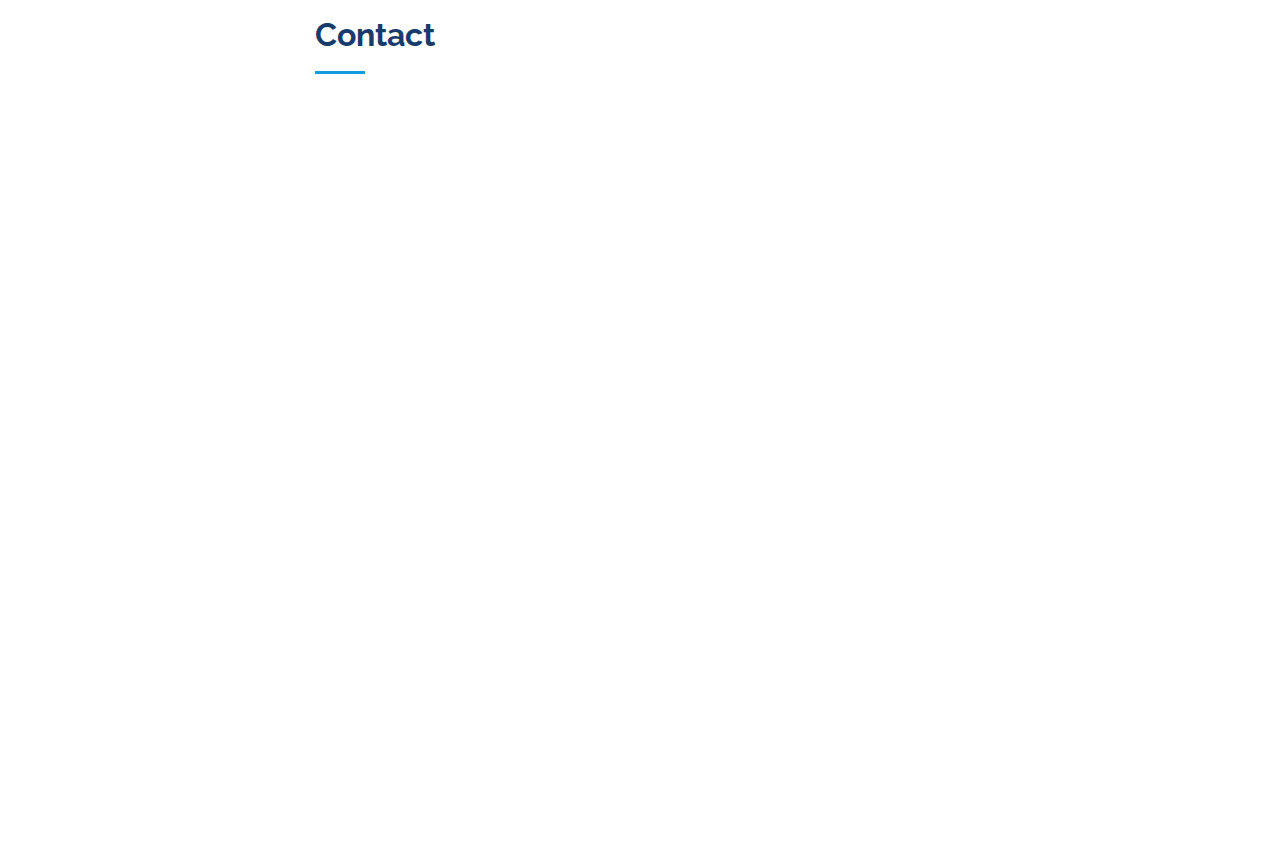
==== commit dd728eb6: "Update index.html" ====
--- a/index.html
+++ b/index.html
@@ -96,7 +96,7 @@
             <div class="col-lg-8 pt-4 pt-lg-0 content" data-aos="fade-left">
               
               <p class="font-italic" style="text-align: justify;">
-                A Software Engineer with two years of experience in the field and graduated from Rajarata University 
+                A Software Engineer with more than two years of experience in the field and graduated from Rajarata University 
                 of Sri Lanka in (BICT) (Hons). Former President of ATIT Rajarata (Association of Technology IT). 
                 Also, I'm a Blog writer, Keyboard player and young improving portrait artist and excellent in 
                 common sense with decision making abilities.
@@ -154,7 +154,12 @@
             <h3 class="resume-title">Professional Experience</h3>
             <div class="resume-item">
               <h4>Software Engineer</h4>
-              <h5>Dec 2021 – Present</h5>
+              <h5>Oct 2023 - Present</h5>
+              <p><em>ITelligence Services (Pvt) Ltd.</em></p>
+            </div>
+            <div class="resume-item">
+              <h4>Software Engineer</h4>
+              <h5>Dec 2021 – Oct 2023</h5>
               <p><em>OpusXenta Lanka (Pvt) Ltd.</em></p>
               
                 <p>Key Responsibilities:
